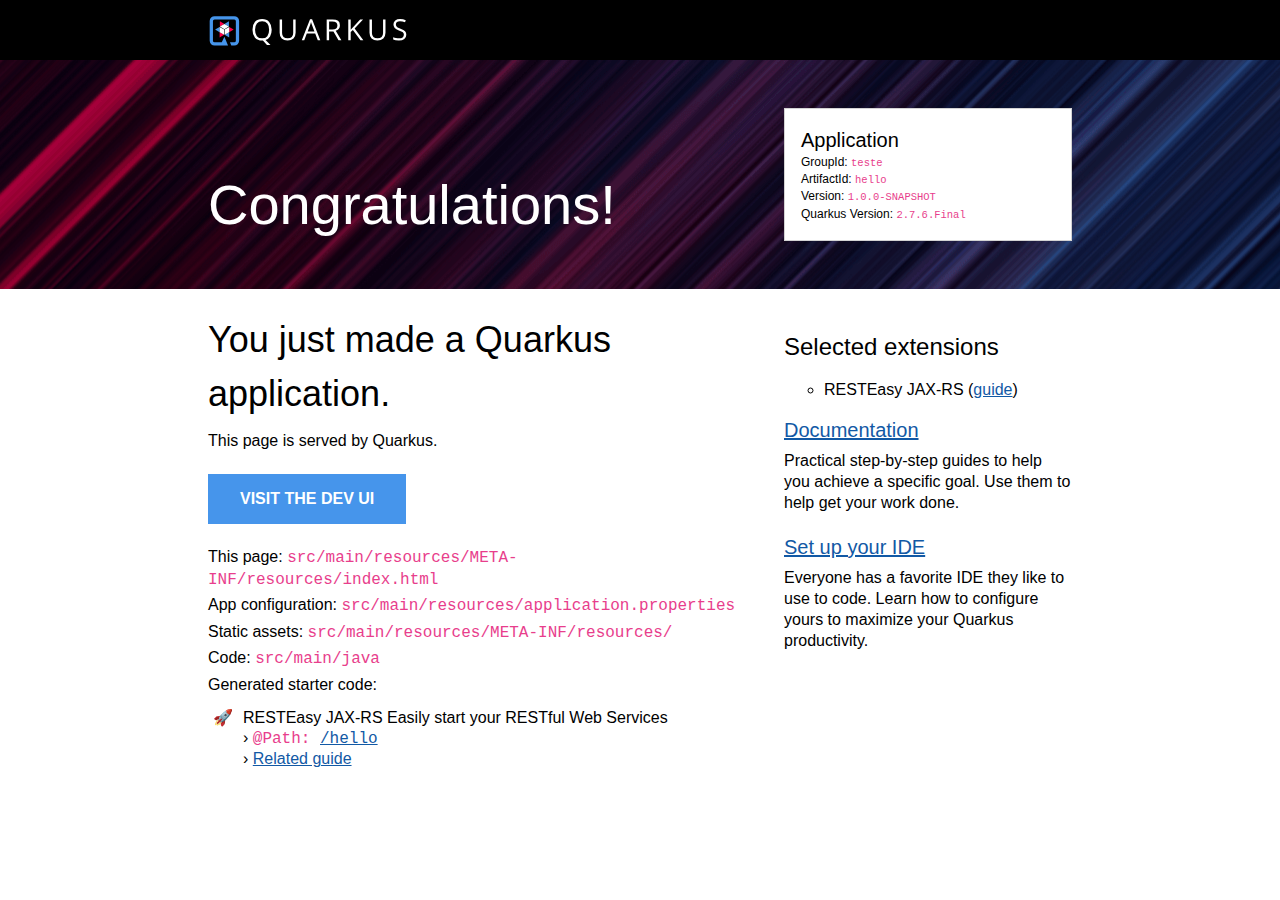
==== src/main/resources/META-INF/resources/index.html @ d67e9109 "First commit" ====
<!DOCTYPE html>
<html lang="en">
    <head>
        <meta charset="UTF-8">
        <title>hello - 1.0.0-SNAPSHOT</title>
        <style>
            body {
                margin: 0;
                font-family: Roboto, "Helvetica Neue", Arial, sans-serif;
            }
            code {
                font-family: "Courier New", monospace;
                color: #e83e8c;
                word-break: break-word;
            }
            h1, h2, h3, h4, h5, h6 {
                margin-bottom: 0.5rem;
                font-weight: 400;
                line-height: 1.5;
            }
            h1 { font-size: 2.25rem; }
            h2 { font-size: 1.6rem }
            h3 { font-size: 1.5rem }
            h4 { font-size: 1.4rem }
            h5 { font-size: 1.25rem }
            h6 { font-size: 1rem }
            p {
                padding: .15rem 0;
                margin: 0;
                line-height: 1.3rem;
            }
            a {
                text-decoration: underline;
                color: #1259A5;
            }
            a:hover, a:active { color: #c00; }
            .grid {
                display: grid;
                grid-template-columns: repeat(12, 1fr);
                clear: both;
            }
            .header-wrapper {
                padding: 0 13rem;
                background: black;
            }
            .banner-wrapper {
                padding: 0 13rem;
                background: url([data-uri]) repeat-x, #0D1C2C;
            }
            .content-wrapper {
                padding: 0 13rem;
                background: white;
            }
            .header {
                background-position: 0 1rem;
                min-height: 60px;
                grid-column: span 12;
            }
            #quarkus-logo-svg {
                width: 200px;
                height: 30px;
                padding-top: 1rem;
            }
            .banner {
                grid-column: span 12;
                padding: 2rem 0;
            }
            .callout {
                color: white;
                font-size: 3.5rem;
                margin: 0;
                padding-top: 5rem;
                grid-column: span 8;
            }
            .app-details {
                margin: 1rem 0;
                border: 1px solid lightgrey;
                padding: 1rem;
                background: white;
                font-size: .75rem;
                font-weight: 300;
                grid-column: span 4;
            }
            .app-details code { font-size: 87.5%; }
            .app-details ul {
                list-style-type: none;
                padding: 0;
                margin: 0;
            }
            .app-details ul li { margin-bottom: 0.2rem; }
            .app-details h5 {
                margin: 0;
                padding: 0;
            }
            .left-column {
                grid-column: span 8;
                padding-right: 3rem;
            }
            .left-column p {
                padding: .15rem 0;
                margin: 0;
                font-weight: 300;
            }
            .left-column ul {
                margin: 0;
                padding: 10px 0 0 25px;
                list-style-type: "\1F680";
                font-weight: 300;
            }
            .left-column li { padding-left: 10px; }
            .left-column .cta-button {
                margin: 20px 0;
                display: inline-block;
                padding: 1rem 2rem;
                background-color: #4695EB;
                font-weight: 600;
                color: white;
                text-decoration: none;
                text-transform: uppercase;
            }
            .right-column {
                grid-column: span 4;
                margin-top: 1rem;
                font-weight: 200;
            }
            .right-column h5 {
                padding: 1rem 0 .25rem 0;
                margin: 0;
                font-weight: 300;
            }
            .right-column h3 { font-weight: 400;}
            .right-column ul {
                margin: 0;
                list-style-type: circle;
            }
            .right-column li {
                padding: .5rem 0 0 0;
            }
            .provided-code {
                line-height: 20px;
            }
            .provided-code b {
                font-weight: 400;
                margin-bottom: 15px;
            }
            @media screen and (max-width: 1023px) {
                .header-wrapper {
                    padding: 0 1rem;
                    background: black;
                }
                .banner-wrapper { padding: 0 1rem; }
                .content-wrapper {
                    padding: 0 1rem;
                    background: white;
                }
                .left-column {
                    grid-column: span 12;
                }
                .right-column {
                    grid-column: span 12;
                    margin: 3rem 0;
                }
                .callout {
                    color: white;
                    font-size: 3.5rem;
                    margin: 0;
                    padding: 1rem 0;
                    grid-column: span 12;
                }
                .app-details {
                    margin: 1rem 0;
                    border: 1px solid lightgrey;
                    padding: 1rem;
                    background: white;
                    font-size: 1rem;
                    font-weight: 300;
                    grid-column: span 12;
                }
            }
        </style>
    </head>
    <body>
        <div class="header-wrapper">
            <div class="grid">
                <div class="header">
                    <svg id="quarkus-logo-svg" data-name="Quarkus Logo" xmlns="http://www.w3.org/2000/svg" viewBox="0 0 1280 195">
                        <defs>
                            <style>.cls-1 {
                                fill: #fff;
                            }

                            .cls-2 {
                                fill: #4695eb;
                            }

                            .cls-3 {
                                fill: #ff004a;
                            }</style>
                        </defs>
                        <title>quarkus_logo_horizontal_rgb_1280px_reverse</title>
                        <path class="cls-1"
                              d="M404,89.39q0,25.9-10.49,43.07a52.31,52.31,0,0,1-29.61,23.24l32.3,33.39H373.29l-26.45-30.44-5.11.19q-30,0-46.27-18.22T279.17,89.2q0-32.93,16.34-51.05T341.92,20q29.24,0,45.66,18.45T404,89.39Zm-108.14,0q0,27.39,11.74,41.55t34.11,14.15q22.56,0,34.07-14.11t11.51-41.59q0-27.21-11.47-41.27T341.92,34.05q-22.56,0-34.3,14.16T295.88,89.39Z"/>
                        <path class="cls-1"
                              d="M559.56,22.15V109.4q0,23.05-14,36.25T507,158.84q-24.51,0-37.92-13.29T455.7,109V22.15h15.78v88q0,16.88,9.28,25.91t27.29,9q17.16,0,26.45-9.08T543.78,110V22.15Z"/>
                        <path class="cls-1"
                              d="M703.6,157,686.7,114.1H632.31L615.6,157h-16L653.29,21.6h13.27L719.93,157Zm-21.82-57L666,58.21q-3.07-7.92-6.32-19.46a172.55,172.55,0,0,1-5.85,19.46l-16,41.78Z"/>
                        <path class="cls-1"
                              d="M777.19,100.92V157H761.4V22.15h37.23q25,0,36.89,9.5t11.93,28.59q0,26.74-27.29,36.16L857,157H838.35l-32.86-56.07Zm0-13.47h21.62q16.71,0,24.51-6.6t7.79-19.78q0-13.37-7.93-19.27T797.7,35.89H777.19Z"/>
                        <path class="cls-1"
                              d="M999.75,157H981.18L931.71,91.6l-14.2,12.54V157H901.73V22.15h15.78V89l61.54-66.87h18.66L943.13,80.72Z"/>
                        <path class="cls-1"
                              d="M1143.69,22.15V109.4q0,23.05-14,36.25t-38.52,13.19q-24.5,0-37.92-13.29T1039.82,109V22.15h15.78v88q0,16.88,9.28,25.91t27.29,9q17.17,0,26.46-9.08t9.28-26.06V22.15Z"/>
                        <path class="cls-1"
                              d="M1279,121.11q0,17.8-13,27.76t-35.28,10q-24.13,0-37.13-6.18V137.53a97.82,97.82,0,0,0,18.2,5.53,95.67,95.67,0,0,0,19.49,2q15.78,0,23.76-6t8-16.55q0-7-2.83-11.48t-9.46-8.26q-6.65-3.78-20.19-8.58-18.94-6.72-27.06-16t-8.12-24.07q0-15.58,11.79-24.81t31.18-9.22a92.55,92.55,0,0,1,37.22,7.37l-4.91,13.65q-16.82-7-32.68-7-12.53,0-19.58,5.35t-7.06,14.85q0,7,2.6,11.48t8.77,8.21q6.18,3.73,18.89,8.26,21.36,7.56,29.38,16.23T1279,121.11Z"/>
                        <polygon class="cls-2" points="126.05 34.6 96.61 51.59 126.05 68.59 126.05 34.6"/>
                        <polygon class="cls-3" points="67.17 34.6 67.17 68.59 96.61 51.59 67.17 34.6"/>
                        <polygon class="cls-1" points="126.05 68.59 96.61 51.59 67.17 68.59 96.61 85.59 126.05 68.59"/>
                        <polygon class="cls-2" points="36.13 88.36 65.57 105.36 65.57 71.37 36.13 88.36"/>
                        <polygon class="cls-3" points="65.57 139.35 95.01 122.36 65.57 105.36 65.57 139.35"/>
                        <polygon class="cls-1" points="65.57 71.37 65.57 105.36 95.01 122.36 95.01 88.36 65.57 71.37"/>
                        <polygon class="cls-2" points="127.65 139.35 127.65 105.36 98.21 122.36 127.65 139.35"/>
                        <polygon class="cls-3" points="157.09 88.36 127.65 71.37 127.65 105.36 157.09 88.36"/>
                        <polygon class="cls-1" points="98.21 122.36 127.65 105.36 127.65 71.37 98.21 88.36 98.21 122.36"/>
                        <path class="cls-2"
                              d="M160.5,1H32.72A31.81,31.81,0,0,0,1,32.72V160.5a31.81,31.81,0,0,0,31.72,31.72h87.51L96.61,134.85,79.48,171.07H32.72A10.71,10.71,0,0,1,22.15,160.5V32.72A10.71,10.71,0,0,1,32.72,22.15H160.5a10.71,10.71,0,0,1,10.57,10.57V160.5a10.71,10.71,0,0,1-10.57,10.57H132.77l8.71,21.15h19a31.81,31.81,0,0,0,31.72-31.72V32.72A31.81,31.81,0,0,0,160.5,1Z"/>
                    </svg>
                </div>
            </div>
        </div>
        <div class="banner-wrapper">
            <div class="grid">
                <div class="banner">
                    <div class="grid">
                        <div class="callout">Congratulations!</div>
                        <div class="app-details">
                            <h5>Application</h5>
                            <ul>
                                <li>GroupId: <code>teste</code></li>
                                <li>ArtifactId: <code>hello</code></li>
                                <li>Version: <code>1.0.0-SNAPSHOT</code></li>
                                <li>Quarkus Version: <code>2.7.6.Final</code></li>
                            </ul>
                        </div>
                    </div>
                </div>
            </div>
        </div>
        <div class="content-wrapper">
            <div class="grid">
                <div class="left-column">
                    <h1>You just made a Quarkus application.</h1>
                    <p>This page is served by Quarkus.</p>
                    <a href="/q/dev/" class="cta-button">Visit the Dev UI</a>
                    <p>This page: <code>src/main/resources/META-INF/resources/index.html</code></p>
                    <p>App configuration: <code>src/main/resources/application.properties</code></p>
                    <p>Static assets: <code>src/main/resources/META-INF/resources/</code></p>
                    <p>Code: <code>src/main/java</code></p>
                    <p>Generated starter code:</p>
                    <ul class="provided-code">
                                <li class="provided-code">
            <b>RESTEasy JAX-RS</b>&nbsp;Easily start your RESTful Web Services
            <br />&rsaquo; <code>@Path: <a href="/hello" class="path-link" target="_blank">/hello</a></code>
            <br />&rsaquo; <a href="https://quarkus.io/guides/getting-started#the-jax-rs-resources" class="guide-link" target="_blank">Related guide</a>
        </li>

                    </ul>
                </div>
                <div class="right-column">
                    <h3>Selected extensions</h3>
                    <ul>
                        <li title="REST endpoint framework implementing JAX-RS and more">RESTEasy JAX-RS (<a href="https://quarkus.io/guides/rest-json" target="_blank">guide</a>)</li>
                    </ul>
                    <h5><a href="https://quarkus.io/guides/">Documentation</a></h5>
                    <p>Practical step-by-step guides to help you achieve a specific goal. Use them to help get your work
                        done.</p>
                    <h5><a href="https://quarkus.io/guides/maven-tooling">Set up your IDE</a></h5>
                    <p>Everyone has a favorite IDE they like to use to code. Learn how to configure yours to maximize your
                        Quarkus productivity.</p>
                </div>
            </div>
        </div>
    </body>
</html>
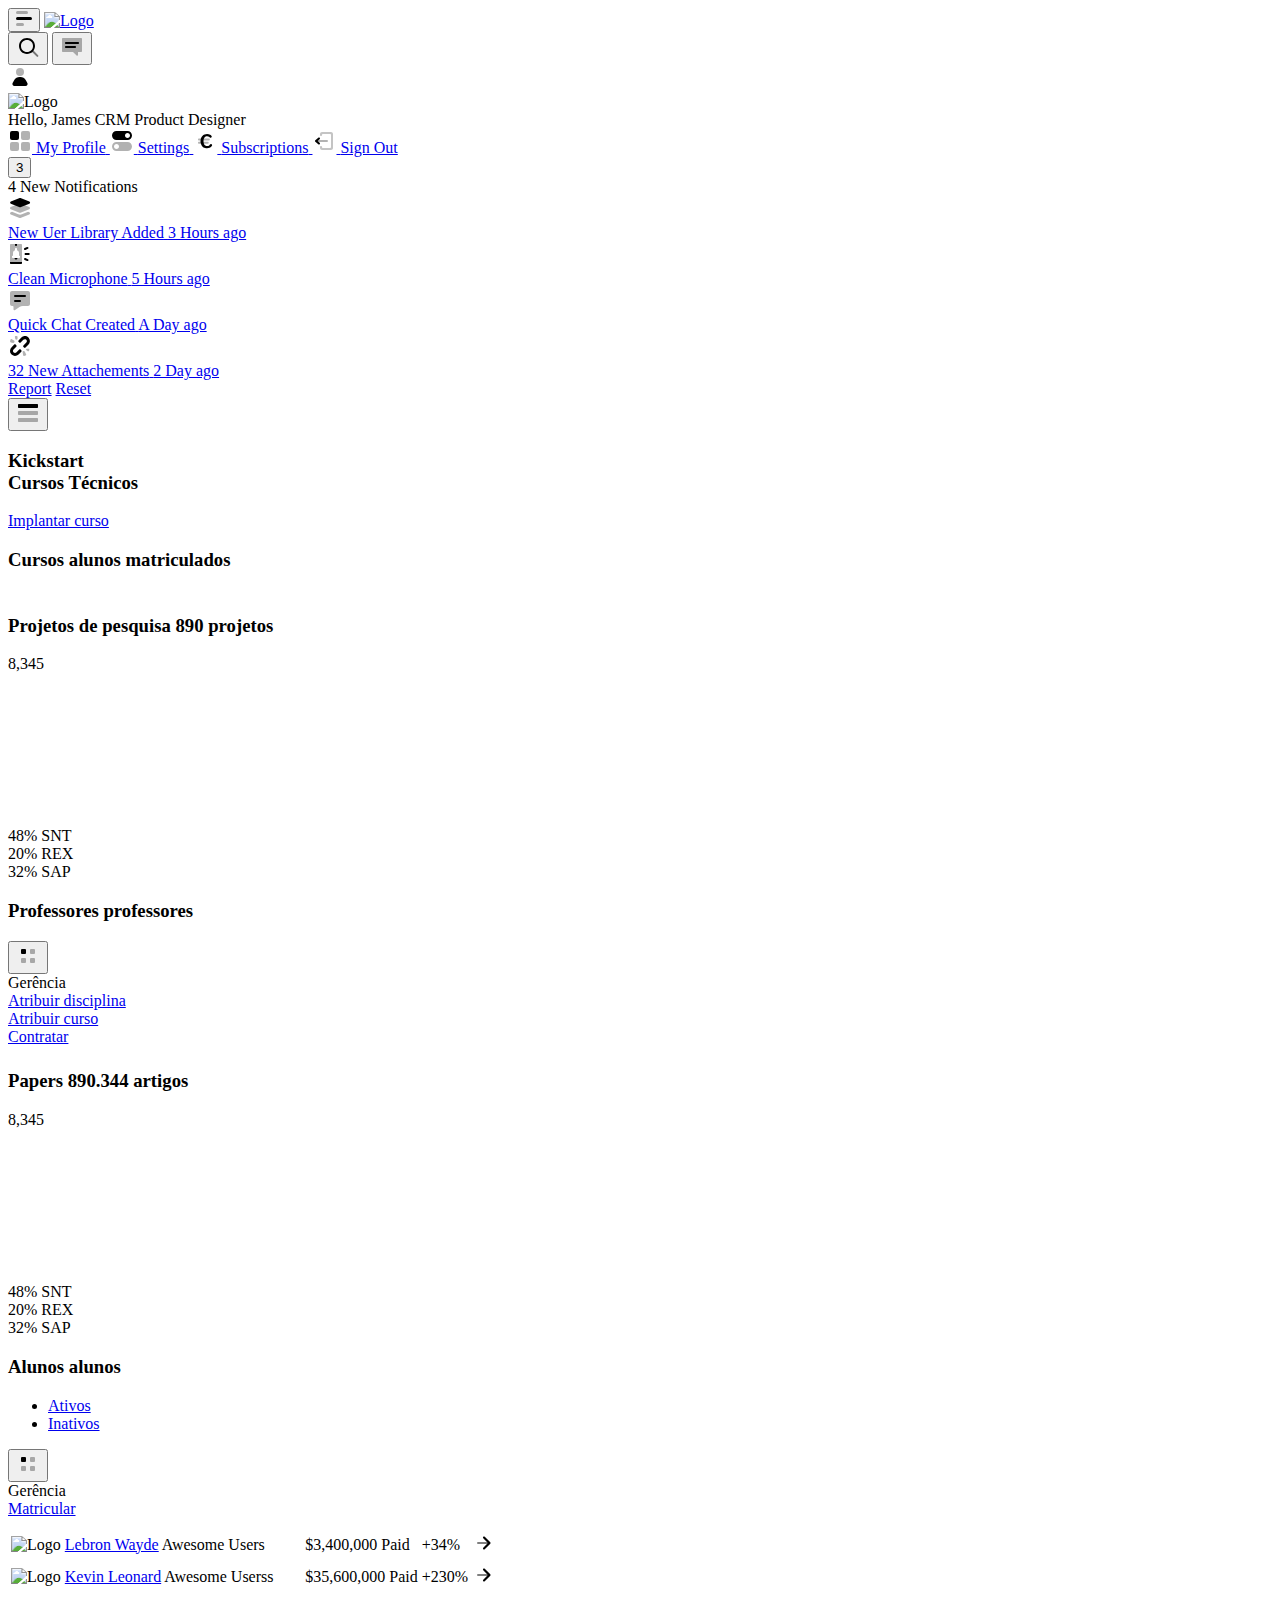
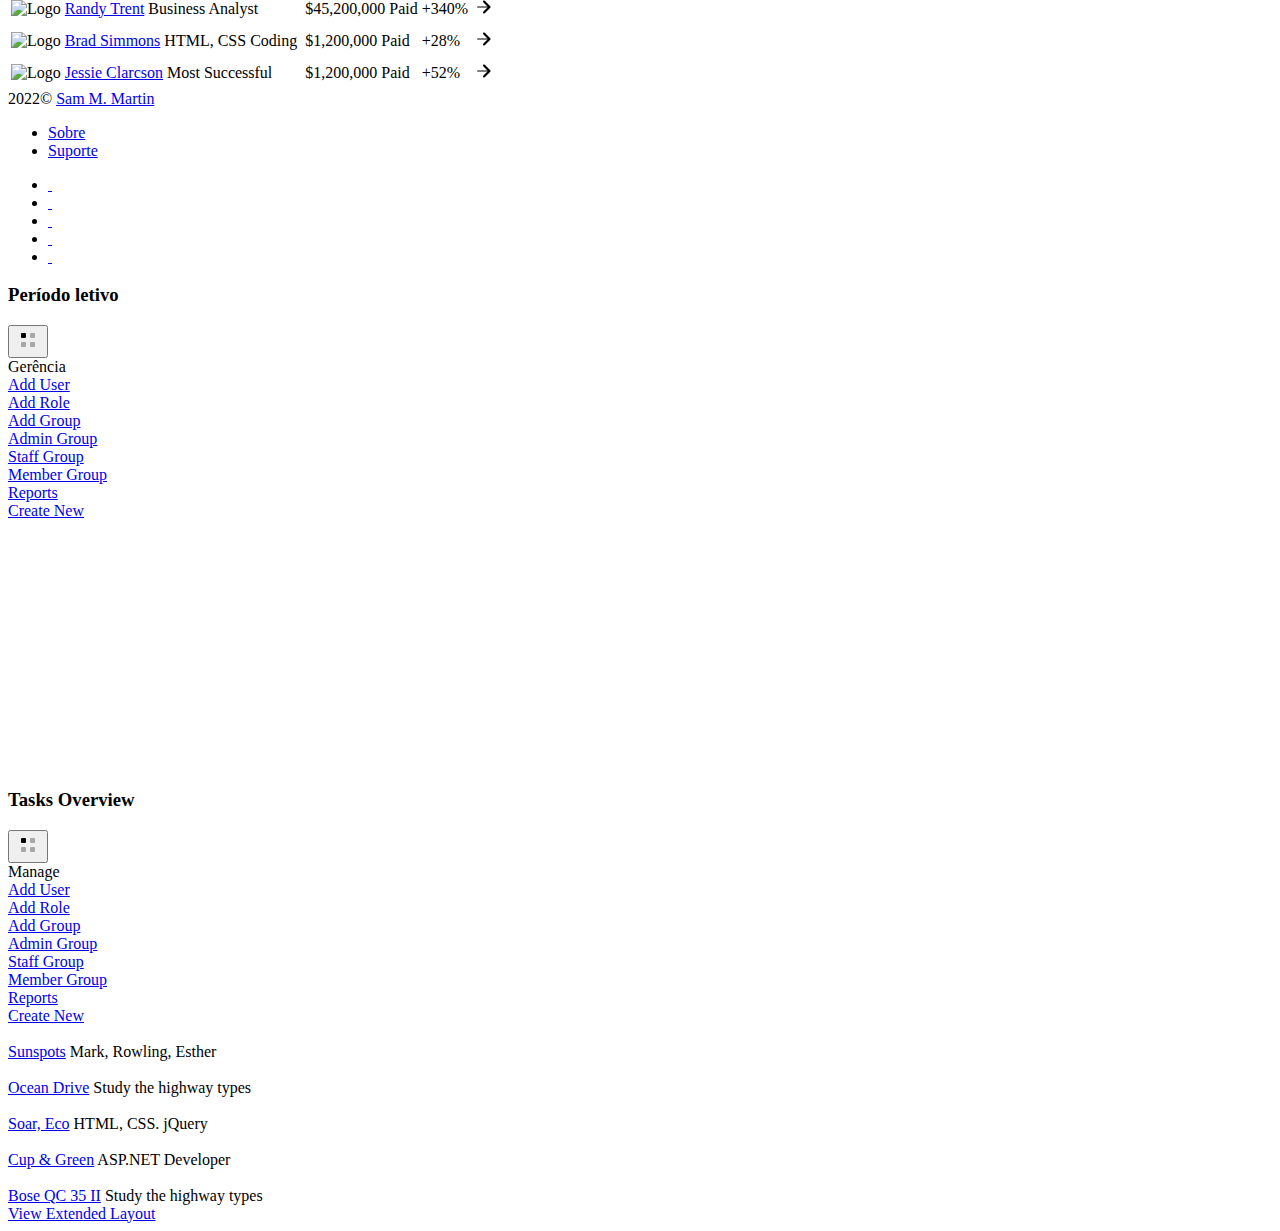
==== commit 8311d159: "implementado front com axios, refactoring testes" ====
--- a/src/main/resources/META-INF/resources/index.html
+++ b/src/main/resources/META-INF/resources/index.html
@@ -1,283 +1,1288 @@
 <!DOCTYPE html>
 <html lang="en">
-    <head>
-        <meta charset="UTF-8">
-        <title>hello - 1.0.0-SNAPSHOT</title>
-        <style>
-            body {
-                margin: 0;
-                font-family: Roboto, "Helvetica Neue", Arial, sans-serif;
-            }
-            code {
-                font-family: "Courier New", monospace;
-                color: #e83e8c;
-                word-break: break-word;
-            }
-            h1, h2, h3, h4, h5, h6 {
-                margin-bottom: 0.5rem;
-                font-weight: 400;
-                line-height: 1.5;
-            }
-            h1 { font-size: 2.25rem; }
-            h2 { font-size: 1.6rem }
-            h3 { font-size: 1.5rem }
-            h4 { font-size: 1.4rem }
-            h5 { font-size: 1.25rem }
-            h6 { font-size: 1rem }
-            p {
-                padding: .15rem 0;
-                margin: 0;
-                line-height: 1.3rem;
-            }
-            a {
-                text-decoration: underline;
-                color: #1259A5;
-            }
-            a:hover, a:active { color: #c00; }
-            .grid {
-                display: grid;
-                grid-template-columns: repeat(12, 1fr);
-                clear: both;
-            }
-            .header-wrapper {
-                padding: 0 13rem;
-                background: black;
-            }
-            .banner-wrapper {
-                padding: 0 13rem;
-                background: url([data-uri]) repeat-x, #0D1C2C;
-            }
-            .content-wrapper {
-                padding: 0 13rem;
-                background: white;
-            }
-            .header {
-                background-position: 0 1rem;
-                min-height: 60px;
-                grid-column: span 12;
-            }
-            #quarkus-logo-svg {
-                width: 200px;
-                height: 30px;
-                padding-top: 1rem;
-            }
-            .banner {
-                grid-column: span 12;
-                padding: 2rem 0;
-            }
-            .callout {
-                color: white;
-                font-size: 3.5rem;
-                margin: 0;
-                padding-top: 5rem;
-                grid-column: span 8;
-            }
-            .app-details {
-                margin: 1rem 0;
-                border: 1px solid lightgrey;
-                padding: 1rem;
-                background: white;
-                font-size: .75rem;
-                font-weight: 300;
-                grid-column: span 4;
-            }
-            .app-details code { font-size: 87.5%; }
-            .app-details ul {
-                list-style-type: none;
-                padding: 0;
-                margin: 0;
-            }
-            .app-details ul li { margin-bottom: 0.2rem; }
-            .app-details h5 {
-                margin: 0;
-                padding: 0;
-            }
-            .left-column {
-                grid-column: span 8;
-                padding-right: 3rem;
-            }
-            .left-column p {
-                padding: .15rem 0;
-                margin: 0;
-                font-weight: 300;
-            }
-            .left-column ul {
-                margin: 0;
-                padding: 10px 0 0 25px;
-                list-style-type: "\1F680";
-                font-weight: 300;
-            }
-            .left-column li { padding-left: 10px; }
-            .left-column .cta-button {
-                margin: 20px 0;
-                display: inline-block;
-                padding: 1rem 2rem;
-                background-color: #4695EB;
-                font-weight: 600;
-                color: white;
-                text-decoration: none;
-                text-transform: uppercase;
-            }
-            .right-column {
-                grid-column: span 4;
-                margin-top: 1rem;
-                font-weight: 200;
-            }
-            .right-column h5 {
-                padding: 1rem 0 .25rem 0;
-                margin: 0;
-                font-weight: 300;
-            }
-            .right-column h3 { font-weight: 400;}
-            .right-column ul {
-                margin: 0;
-                list-style-type: circle;
-            }
-            .right-column li {
-                padding: .5rem 0 0 0;
-            }
-            .provided-code {
-                line-height: 20px;
-            }
-            .provided-code b {
-                font-weight: 400;
-                margin-bottom: 15px;
-            }
-            @media screen and (max-width: 1023px) {
-                .header-wrapper {
-                    padding: 0 1rem;
-                    background: black;
-                }
-                .banner-wrapper { padding: 0 1rem; }
-                .content-wrapper {
-                    padding: 0 1rem;
-                    background: white;
-                }
-                .left-column {
-                    grid-column: span 12;
-                }
-                .right-column {
-                    grid-column: span 12;
-                    margin: 3rem 0;
-                }
-                .callout {
-                    color: white;
-                    font-size: 3.5rem;
-                    margin: 0;
-                    padding: 1rem 0;
-                    grid-column: span 12;
-                }
-                .app-details {
-                    margin: 1rem 0;
-                    border: 1px solid lightgrey;
-                    padding: 1rem;
-                    background: white;
-                    font-size: 1rem;
-                    font-weight: 300;
-                    grid-column: span 12;
-                }
-            }
-        </style>
-    </head>
-    <body>
-        <div class="header-wrapper">
-            <div class="grid">
-                <div class="header">
-                    <svg id="quarkus-logo-svg" data-name="Quarkus Logo" xmlns="http://www.w3.org/2000/svg" viewBox="0 0 1280 195">
-                        <defs>
-                            <style>.cls-1 {
-                                fill: #fff;
-                            }
-
-                            .cls-2 {
-                                fill: #4695eb;
-                            }
-
-                            .cls-3 {
-                                fill: #ff004a;
-                            }</style>
-                        </defs>
-                        <title>quarkus_logo_horizontal_rgb_1280px_reverse</title>
-                        <path class="cls-1"
-                              d="M404,89.39q0,25.9-10.49,43.07a52.31,52.31,0,0,1-29.61,23.24l32.3,33.39H373.29l-26.45-30.44-5.11.19q-30,0-46.27-18.22T279.17,89.2q0-32.93,16.34-51.05T341.92,20q29.24,0,45.66,18.45T404,89.39Zm-108.14,0q0,27.39,11.74,41.55t34.11,14.15q22.56,0,34.07-14.11t11.51-41.59q0-27.21-11.47-41.27T341.92,34.05q-22.56,0-34.3,14.16T295.88,89.39Z"/>
-                        <path class="cls-1"
-                              d="M559.56,22.15V109.4q0,23.05-14,36.25T507,158.84q-24.51,0-37.92-13.29T455.7,109V22.15h15.78v88q0,16.88,9.28,25.91t27.29,9q17.16,0,26.45-9.08T543.78,110V22.15Z"/>
-                        <path class="cls-1"
-                              d="M703.6,157,686.7,114.1H632.31L615.6,157h-16L653.29,21.6h13.27L719.93,157Zm-21.82-57L666,58.21q-3.07-7.92-6.32-19.46a172.55,172.55,0,0,1-5.85,19.46l-16,41.78Z"/>
-                        <path class="cls-1"
-                              d="M777.19,100.92V157H761.4V22.15h37.23q25,0,36.89,9.5t11.93,28.59q0,26.74-27.29,36.16L857,157H838.35l-32.86-56.07Zm0-13.47h21.62q16.71,0,24.51-6.6t7.79-19.78q0-13.37-7.93-19.27T797.7,35.89H777.19Z"/>
-                        <path class="cls-1"
-                              d="M999.75,157H981.18L931.71,91.6l-14.2,12.54V157H901.73V22.15h15.78V89l61.54-66.87h18.66L943.13,80.72Z"/>
-                        <path class="cls-1"
-                              d="M1143.69,22.15V109.4q0,23.05-14,36.25t-38.52,13.19q-24.5,0-37.92-13.29T1039.82,109V22.15h15.78v88q0,16.88,9.28,25.91t27.29,9q17.17,0,26.46-9.08t9.28-26.06V22.15Z"/>
-                        <path class="cls-1"
-                              d="M1279,121.11q0,17.8-13,27.76t-35.28,10q-24.13,0-37.13-6.18V137.53a97.82,97.82,0,0,0,18.2,5.53,95.67,95.67,0,0,0,19.49,2q15.78,0,23.76-6t8-16.55q0-7-2.83-11.48t-9.46-8.26q-6.65-3.78-20.19-8.58-18.94-6.72-27.06-16t-8.12-24.07q0-15.58,11.79-24.81t31.18-9.22a92.55,92.55,0,0,1,37.22,7.37l-4.91,13.65q-16.82-7-32.68-7-12.53,0-19.58,5.35t-7.06,14.85q0,7,2.6,11.48t8.77,8.21q6.18,3.73,18.89,8.26,21.36,7.56,29.38,16.23T1279,121.11Z"/>
-                        <polygon class="cls-2" points="126.05 34.6 96.61 51.59 126.05 68.59 126.05 34.6"/>
-                        <polygon class="cls-3" points="67.17 34.6 67.17 68.59 96.61 51.59 67.17 34.6"/>
-                        <polygon class="cls-1" points="126.05 68.59 96.61 51.59 67.17 68.59 96.61 85.59 126.05 68.59"/>
-                        <polygon class="cls-2" points="36.13 88.36 65.57 105.36 65.57 71.37 36.13 88.36"/>
-                        <polygon class="cls-3" points="65.57 139.35 95.01 122.36 65.57 105.36 65.57 139.35"/>
-                        <polygon class="cls-1" points="65.57 71.37 65.57 105.36 95.01 122.36 95.01 88.36 65.57 71.37"/>
-                        <polygon class="cls-2" points="127.65 139.35 127.65 105.36 98.21 122.36 127.65 139.35"/>
-                        <polygon class="cls-3" points="157.09 88.36 127.65 71.37 127.65 105.36 157.09 88.36"/>
-                        <polygon class="cls-1" points="98.21 122.36 127.65 105.36 127.65 71.37 98.21 88.36 98.21 122.36"/>
-                        <path class="cls-2"
-                              d="M160.5,1H32.72A31.81,31.81,0,0,0,1,32.72V160.5a31.81,31.81,0,0,0,31.72,31.72h87.51L96.61,134.85,79.48,171.07H32.72A10.71,10.71,0,0,1,22.15,160.5V32.72A10.71,10.71,0,0,1,32.72,22.15H160.5a10.71,10.71,0,0,1,10.57,10.57V160.5a10.71,10.71,0,0,1-10.57,10.57H132.77l8.71,21.15h19a31.81,31.81,0,0,0,31.72-31.72V32.72A31.81,31.81,0,0,0,160.5,1Z"/>
-                    </svg>
-                </div>
+<!--begin::Head-->
+
+<head>
+   <title>Curso - ADA</title>
+   <meta charset="utf-8" />
+   <meta name="viewport" content="width=device-width, initial-scale=1" />
+   <link rel="shortcut icon" href="/assets/media/logos/favicon.ico" />
+   <!--begin::Fonts-->
+   <link rel="stylesheet" href="https://fonts.googleapis.com/css?family=Poppins:300,400,500,600,700" />
+   <!--end::Fonts-->
+   <!--begin::Global Stylesheets Bundle(used by all pages)-->
+   <link href="/assets/plugins/global/plugins.bundle.css" rel="stylesheet" type="text/css" />
+   <link href="/assets/css/style.bundle.css" rel="stylesheet" type="text/css" />
+</head>
+
+<body id="kt_body" data-sidebar="on" class="header-fixed header-tablet-and-mobile-fixed sidebar-enabled">
+
+   <!--begin::Root-->
+   <div class="d-flex flex-column flex-root">
+      <!--begin::Page-->
+      <div class="page d-flex flex-row flex-column-fluid">
+         <!--begin::Wrapper-->
+         <div class="wrapper d-flex flex-column flex-row-fluid" id="kt_wrapper">
+            <!--begin::Header-->
+            <div id="kt_header" class="header" data-kt-sticky="true" data-kt-sticky-name="header"
+               data-kt-sticky-offset="{default: '200px', lg: '300px'}">
+               <!--begin::Container-->
+               <div class="container-xxl d-flex align-items-stretch justify-content-between">
+                  <!--begin::Left-->
+                  <div class="d-flex align-items-center">
+                     <!--begin::Mega Menu Toggler-->
+                     <button class="btn btn-icon btn-accent me-2 me-lg-6" id="kt_mega_menu_toggle"
+                        data-bs-toggle="modal" data-bs-target="#kt_mega_menu_modal">
+                        <!--begin::Svg Icon | path: icons/duotune/general/gen059.svg-->
+                        <span class="svg-icon svg-icon-3">
+                           <svg xmlns="http://www.w3.org/2000/svg" width="16" height="15" viewBox="0 0 16 15"
+                              fill="none">
+                              <rect y="6" width="16" height="3" rx="1.5" fill="black" />
+                              <rect opacity="0.3" y="12" width="8" height="3" rx="1.5" fill="black" />
+                              <rect opacity="0.3" width="12" height="3" rx="1.5" fill="black" />
+                           </svg>
+                        </span>
+                     </button>
+                     <!--begin::Logo-->
+                     <a href="/index.html">
+                        <img alt="Logo" src="/assets/media/logos/logo-default.svg" class="h-30px" />
+                     </a>
+                  </div>
+
+                  <!--begin::Right-->
+                  <div class="d-flex align-items-center">
+                     <!--begin::Search-->
+                     <button class="btn btn-icon btn-sm btn-active-bg-accent ms-1 ms-lg-6" data-bs-toggle="modal"
+                        data-bs-target="#kt_header_search_modal" id="kt_header_search_toggle">
+                        <!--begin::Svg Icon | path: icons/duotune/general/gen021.svg-->
+                        <span class="svg-icon svg-icon-1 svg-icon-dark">
+                           <svg xmlns="http://www.w3.org/2000/svg" width="24" height="24" viewBox="0 0 24 24"
+                              fill="none">
+                              <rect opacity="0.5" x="17.0365" y="15.1223" width="8.15546" height="2" rx="1"
+                                 transform="rotate(45 17.0365 15.1223)" fill="black" />
+                              <path
+                                 d="M11 19C6.55556 19 3 15.4444 3 11C3 6.55556 6.55556 3 11 3C15.4444 3 19 6.55556 19 11C19 15.4444 15.4444 19 11 19ZM11 5C7.53333 5 5 7.53333 5 11C5 14.4667 7.53333 17 11 17C14.4667 17 17 14.4667 17 11C17 7.53333 14.4667 5 11 5Z"
+                                 fill="black" />
+                           </svg>
+                        </span>
+                     </button>
+
+                     <!--begin::Message-->
+                     <button class="btn btn-icon btn-sm btn-active-bg-accent ms-1 ms-lg-6" id="kt_drawer_chat_toggle">
+                        <!--begin::Svg Icon | path: icons/duotune/communication/com003.svg-->
+                        <span class="svg-icon svg-icon-1 svg-icon-dark">
+                           <svg xmlns="http://www.w3.org/2000/svg" width="24" height="24" viewBox="0 0 24 24"
+                              fill="none">
+                              <path opacity="0.3"
+                                 d="M2 4V16C2 16.6 2.4 17 3 17H13L16.6 20.6C17.1 21.1 18 20.8 18 20V17H21C21.6 17 22 16.6 22 16V4C22 3.4 21.6 3 21 3H3C2.4 3 2 3.4 2 4Z"
+                                 fill="black" />
+                              <path
+                                 d="M18 9H6C5.4 9 5 8.6 5 8C5 7.4 5.4 7 6 7H18C18.6 7 19 7.4 19 8C19 8.6 18.6 9 18 9ZM16 12C16 11.4 15.6 11 15 11H6C5.4 11 5 11.4 5 12C5 12.6 5.4 13 6 13H15C15.6 13 16 12.6 16 12Z"
+                                 fill="black" />
+                           </svg>
+                        </span>
+                     </button>
+
+                     <!--begin::User-->
+                     <div class="ms-1 ms-lg-6">
+                        <!--begin::Toggle-->
+                        <div class="btn btn-icon btn-sm btn-active-bg-accent" data-kt-menu-trigger="click"
+                           data-kt-menu-placement="bottom-end" id="kt_header_user_menu_toggle">
+                           <!--begin::Svg Icon | path: icons/duotune/communication/com013.svg-->
+                           <span class="svg-icon svg-icon-1 svg-icon-dark">
+                              <svg xmlns="http://www.w3.org/2000/svg" width="24" height="24" viewBox="0 0 24 24"
+                                 fill="none">
+                                 <path
+                                    d="M6.28548 15.0861C7.34369 13.1814 9.35142 12 11.5304 12H12.4696C14.6486 12 16.6563 13.1814 17.7145 15.0861L19.3493 18.0287C20.0899 19.3618 19.1259 21 17.601 21H6.39903C4.87406 21 3.91012 19.3618 4.65071 18.0287L6.28548 15.0861Z"
+                                    fill="black" />
+                                 <rect opacity="0.3" x="8" y="3" width="8" height="8" rx="4" fill="black" />
+                              </svg>
+                           </span>
+                        </div>
+
+                        <!--begin::Menu-->
+                        <div
+                           class="menu menu-sub menu-sub-dropdown menu-column menu-rounded menu-gray-600 menu-state-bg-light-primary fw-bold w-300px"
+                           data-kt-menu="true">
+                           <div
+                              class="menu-content fw-bold d-flex align-items-center bgi-no-repeat bgi-position-y-top rounded-top"
+                              style="background-image:url('/assets/media//misc/dropdown-header-bg.jpg')">
+                              <div class="symbol symbol-45px mx-5 py-5">
+                                 <span class="symbol-label bg-primary align-items-end">
+                                    <img alt="Logo" src="/assets/media/svg/avatars/001-boy.svg" class="mh-35px" />
+                                 </span>
+                              </div>
+                              <div class="">
+                                 <span class="text-white fw-bolder fs-4">Hello, James</span>
+                                 <span class="text-white fw-bold fs-7 d-block">CRM Product Designer</span>
+                              </div>
+                           </div>
+                           <!--begin::Row-->
+                           <div class="row row-cols-2 g-0">
+                              <a href="/profile/overview.html"
+                                 class="border-bottom border-end text-center py-10 btn btn-active-color-primary rounded-0">
+                                 <!--begin::Svg Icon | path: icons/duotune/general/gen025.svg-->
+                                 <span class="svg-icon svg-icon-3x me-n1">
+                                    <svg xmlns="http://www.w3.org/2000/svg" width="24" height="24" viewBox="0 0 24 24"
+                                       fill="none">
+                                       <rect x="2" y="2" width="9" height="9" rx="2" fill="black" />
+                                       <rect opacity="0.3" x="13" y="2" width="9" height="9" rx="2" fill="black" />
+                                       <rect opacity="0.3" x="13" y="13" width="9" height="9" rx="2" fill="black" />
+                                       <rect opacity="0.3" x="2" y="13" width="9" height="9" rx="2" fill="black" />
+                                    </svg>
+                                 </span>
+                                 <!--end::Svg Icon-->
+                                 <span class="fw-bolder fs-6 d-block pt-3">My Profile</span>
+                              </a>
+                              <a href="/profile/account.html"
+                                 class="col border-bottom text-center py-10 btn btn-active-color-primary rounded-0">
+                                 <!--begin::Svg Icon | path: icons/duotune/general/gen019.svg-->
+                                 <span class="svg-icon svg-icon-3x me-n1">
+                                    <svg xmlns="http://www.w3.org/2000/svg" width="24" height="24" viewBox="0 0 24 24"
+                                       fill="none">
+                                       <path
+                                          d="M17.5 11H6.5C4 11 2 9 2 6.5C2 4 4 2 6.5 2H17.5C20 2 22 4 22 6.5C22 9 20 11 17.5 11ZM15 6.5C15 7.9 16.1 9 17.5 9C18.9 9 20 7.9 20 6.5C20 5.1 18.9 4 17.5 4C16.1 4 15 5.1 15 6.5Z"
+                                          fill="black" />
+                                       <path opacity="0.3"
+                                          d="M17.5 22H6.5C4 22 2 20 2 17.5C2 15 4 13 6.5 13H17.5C20 13 22 15 22 17.5C22 20 20 22 17.5 22ZM4 17.5C4 18.9 5.1 20 6.5 20C7.9 20 9 18.9 9 17.5C9 16.1 7.9 15 6.5 15C5.1 15 4 16.1 4 17.5Z"
+                                          fill="black" />
+                                    </svg>
+                                 </span>
+                                 <!--end::Svg Icon-->
+                                 <span class="fw-bolder fs-6 d-block pt-3">Settings</span>
+                              </a>
+                              <a href="/profile/settings.html"
+                                 class="col text-center border-end py-10 btn btn-active-color-primary rounded-0">
+                                 <!--begin::Svg Icon | path: icons/duotune/finance/fin009.svg-->
+                                 <span class="svg-icon svg-icon-3x me-n1">
+                                    <svg xmlns="http://www.w3.org/2000/svg" width="24" height="24" viewBox="0 0 24 24"
+                                       fill="none">
+                                       <path opacity="0.3"
+                                          d="M15.8 11.4H6C5.4 11.4 5 11 5 10.4C5 9.80002 5.4 9.40002 6 9.40002H15.8C16.4 9.40002 16.8 9.80002 16.8 10.4C16.8 11 16.3 11.4 15.8 11.4ZM15.7 13.7999C15.7 13.1999 15.3 12.7999 14.7 12.7999H6C5.4 12.7999 5 13.1999 5 13.7999C5 14.3999 5.4 14.7999 6 14.7999H14.8C15.3 14.7999 15.7 14.2999 15.7 13.7999Z"
+                                          fill="black" />
+                                       <path
+                                          d="M18.8 15.5C18.9 15.7 19 15.9 19.1 16.1C19.2 16.7 18.7 17.2 18.4 17.6C17.9 18.1 17.3 18.4999 16.6 18.7999C15.9 19.0999 15 19.2999 14.1 19.2999C13.4 19.2999 12.7 19.2 12.1 19.1C11.5 19 11 18.7 10.5 18.5C10 18.2 9.60001 17.7999 9.20001 17.2999C8.80001 16.8999 8.49999 16.3999 8.29999 15.7999C8.09999 15.1999 7.80001 14.7 7.70001 14.1C7.60001 13.5 7.5 12.8 7.5 12.2C7.5 11.1 7.7 10.1 8 9.19995C8.3 8.29995 8.79999 7.60002 9.39999 6.90002C9.99999 6.30002 10.7 5.8 11.5 5.5C12.3 5.2 13.2 5 14.1 5C15.2 5 16.2 5.19995 17.1 5.69995C17.8 6.09995 18.7 6.6 18.8 7.5C18.8 7.9 18.6 8.29998 18.3 8.59998C18.2 8.69998 18.1 8.69993 18 8.79993C17.7 8.89993 17.4 8.79995 17.2 8.69995C16.7 8.49995 16.5 7.99995 16 7.69995C15.5 7.39995 14.9 7.19995 14.2 7.19995C13.1 7.19995 12.1 7.6 11.5 8.5C10.9 9.4 10.5 10.6 10.5 12.2C10.5 13.3 10.7 14.2 11 14.9C11.3 15.6 11.7 16.1 12.3 16.5C12.9 16.9 13.5 17 14.2 17C15 17 15.7 16.8 16.2 16.4C16.8 16 17.2 15.2 17.9 15.1C18 15 18.5 15.2 18.8 15.5Z"
+                                          fill="black" />
+                                    </svg>
+                                 </span>
+                                 <!--end::Svg Icon-->
+                                 <span class="fw-bolder fs-6 d-block pt-3">Subscriptions</span>
+                              </a>
+                              <a href="/general/login.html"
+                                 class="col text-center py-10 btn btn-active-color-primary rounded-0">
+                                 <!--begin::Svg Icon | path: icons/duotune/arrows/arr077.svg-->
+                                 <span class="svg-icon svg-icon-3x me-n1">
+                                    <svg xmlns="http://www.w3.org/2000/svg" width="24" height="24" viewBox="0 0 24 24"
+                                       fill="none">
+                                       <rect opacity="0.3" x="4" y="11" width="12" height="2" rx="1" fill="black" />
+                                       <path
+                                          d="M5.86875 11.6927L7.62435 10.2297C8.09457 9.83785 8.12683 9.12683 7.69401 8.69401C7.3043 8.3043 6.67836 8.28591 6.26643 8.65206L3.34084 11.2526C2.89332 11.6504 2.89332 12.3496 3.34084 12.7474L6.26643 15.3479C6.67836 15.7141 7.3043 15.6957 7.69401 15.306C8.12683 14.8732 8.09458 14.1621 7.62435 13.7703L5.86875 12.3073C5.67684 12.1474 5.67684 11.8526 5.86875 11.6927Z"
+                                          fill="black" />
+                                       <path
+                                          d="M8 5V6C8 6.55228 8.44772 7 9 7C9.55228 7 10 6.55228 10 6C10 5.44772 10.4477 5 11 5H18C18.5523 5 19 5.44772 19 6V18C19 18.5523 18.5523 19 18 19H11C10.4477 19 10 18.5523 10 18C10 17.4477 9.55228 17 9 17C8.44772 17 8 17.4477 8 18V19C8 20.1046 8.89543 21 10 21H19C20.1046 21 21 20.1046 21 19V5C21 3.89543 20.1046 3 19 3H10C8.89543 3 8 3.89543 8 5Z"
+                                          fill="#C4C4C4" />
+                                    </svg>
+                                 </span>
+                                 <!--end::Svg Icon-->
+                                 <span class="fw-bolder fs-6 d-block pt-3">Sign Out</span>
+                              </a>
+                           </div>
+                           <!--end::Row-->
+                        </div>
+                     </div>
+
+                     <!--begin::Notifications-->
+                     <div class="ms-1 ms-lg-6">
+                        <!--begin::Dropdown-->
+                        <button class="btn btn-icon btn-sm btn-light-danger fw-bolder pulse pulse-danger"
+                           data-kt-menu-trigger="click" data-kt-menu-placement="bottom-end" id="kt_activities_toggle">
+                           <span class="position-absolute fs-6">3</span>
+                           <span class="pulse-ring"></span>
+                        </button>
+                        <!--begin::Menu-->
+                        <div
+                           class="menu menu-sub menu-sub-dropdown menu-column menu-rounded fw-bold menu-title-gray-800 menu-hover-bg menu-state-title-primary w-250px w-md-300px"
+                           data-kt-menu="true">
+                           <div class="menu-item mx-3">
+                              <div class="menu-content fs-6 text-dark fw-bolder py-6">4 New Notifications
+                              </div>
+                           </div>
+                           <div class="separator mb-3"></div>
+                           <div class="menu-item mx-3">
+                              <a href="#" class="menu-link px-4 py-3">
+                                 <div class="symbol symbol-35px">
+                                    <span class="symbol-label bg-light-info">
+                                       <!--begin::Svg Icon | path: icons/duotune/abstract/abs027.svg-->
+                                       <span class="svg-icon svg-icon-3 svg-icon-info">
+                                          <svg xmlns="http://www.w3.org/2000/svg" width="24" height="24"
+                                             viewBox="0 0 24 24" fill="none">
+                                             <path opacity="0.3"
+                                                d="M21.25 18.525L13.05 21.825C12.35 22.125 11.65 22.125 10.95 21.825L2.75 18.525C1.75 18.125 1.75 16.725 2.75 16.325L4.04999 15.825L10.25 18.325C10.85 18.525 11.45 18.625 12.05 18.625C12.65 18.625 13.25 18.525 13.85 18.325L20.05 15.825L21.35 16.325C22.35 16.725 22.35 18.125 21.25 18.525ZM13.05 16.425L21.25 13.125C22.25 12.725 22.25 11.325 21.25 10.925L13.05 7.62502C12.35 7.32502 11.65 7.32502 10.95 7.62502L2.75 10.925C1.75 11.325 1.75 12.725 2.75 13.125L10.95 16.425C11.65 16.725 12.45 16.725 13.05 16.425Z"
+                                                fill="black" />
+                                             <path
+                                                d="M11.05 11.025L2.84998 7.725C1.84998 7.325 1.84998 5.925 2.84998 5.525L11.05 2.225C11.75 1.925 12.45 1.925 13.15 2.225L21.35 5.525C22.35 5.925 22.35 7.325 21.35 7.725L13.05 11.025C12.45 11.325 11.65 11.325 11.05 11.025Z"
+                                                fill="black" />
+                                          </svg>
+                                       </span>
+                                       <!--end::Svg Icon-->
+                                    </span>
+                                 </div>
+                                 <div class="ps-4">
+                                    <span class="menu-title fw-bold mb-1">New Uer Library Added</span>
+                                    <span class="text-muted fw-bold d-block fs-7">3 Hours ago</span>
+                                 </div>
+                              </a>
+                           </div>
+                           <div class="menu-item mx-3">
+                              <a href="#" class="menu-link px-4 py-3">
+                                 <div class="symbol symbol-35px">
+                                    <span class="symbol-label bg-light-warning">
+                                       <!--begin::Svg Icon | path: icons/duotune/communication/com004.svg-->
+                                       <span class="svg-icon svg-icon-3 svg-icon-warning">
+                                          <svg xmlns="http://www.w3.org/2000/svg" width="24" height="24"
+                                             viewBox="0 0 24 24" fill="none">
+                                             <path opacity="0.3"
+                                                d="M14 3V20H2V3C2 2.4 2.4 2 3 2H13C13.6 2 14 2.4 14 3ZM11 13V11C11 9.7 10.2 8.59995 9 8.19995V7C9 6.4 8.6 6 8 6C7.4 6 7 6.4 7 7V8.19995C5.8 8.59995 5 9.7 5 11V13C5 13.6 4.6 14 4 14V15C4 15.6 4.4 16 5 16H11C11.6 16 12 15.6 12 15V14C11.4 14 11 13.6 11 13Z"
+                                                fill="black" />
+                                             <path
+                                                d="M2 20H14V21C14 21.6 13.6 22 13 22H3C2.4 22 2 21.6 2 21V20ZM9 3V2H7V3C7 3.6 7.4 4 8 4C8.6 4 9 3.6 9 3ZM6.5 16C6.5 16.8 7.2 17.5 8 17.5C8.8 17.5 9.5 16.8 9.5 16H6.5ZM21.7 12C21.7 11.4 21.3 11 20.7 11H17.6C17 11 16.6 11.4 16.6 12C16.6 12.6 17 13 17.6 13H20.7C21.2 13 21.7 12.6 21.7 12ZM17 8C16.6 8 16.2 7.80002 16.1 7.40002C15.9 6.90002 16.1 6.29998 16.6 6.09998L19.1 5C19.6 4.8 20.2 5 20.4 5.5C20.6 6 20.4 6.60005 19.9 6.80005L17.4 7.90002C17.3 8.00002 17.1 8 17 8ZM19.5 19.1C19.4 19.1 19.2 19.1 19.1 19L16.6 17.9C16.1 17.7 15.9 17.1 16.1 16.6C16.3 16.1 16.9 15.9 17.4 16.1L19.9 17.2C20.4 17.4 20.6 18 20.4 18.5C20.2 18.9 19.9 19.1 19.5 19.1Z"
+                                                fill="black" />
+                                          </svg>
+                                       </span>
+                                       <!--end::Svg Icon-->
+                                    </span>
+                                 </div>
+                                 <div class="ps-4">
+                                    <span class="menu-title fw-bold mb-1">Clean Microphone</span>
+                                    <span class="text-muted fw-bold d-block fs-7">5 Hours ago</span>
+                                 </div>
+                              </a>
+                           </div>
+                           <div class="menu-item mx-3">
+                              <a href="#" class="menu-link px-4 py-3">
+                                 <div class="symbol symbol-35px">
+                                    <span class="symbol-label bg-light-primary">
+                                       <!--begin::Svg Icon | path: icons/duotune/communication/com012.svg-->
+                                       <span class="svg-icon svg-icon-3 svg-icon-primary">
+                                          <svg xmlns="http://www.w3.org/2000/svg" width="24" height="24"
+                                             viewBox="0 0 24 24" fill="none">
+                                             <path opacity="0.3"
+                                                d="M20 3H4C2.89543 3 2 3.89543 2 5V16C2 17.1046 2.89543 18 4 18H4.5C5.05228 18 5.5 18.4477 5.5 19V21.5052C5.5 22.1441 6.21212 22.5253 6.74376 22.1708L11.4885 19.0077C12.4741 18.3506 13.6321 18 14.8167 18H20C21.1046 18 22 17.1046 22 16V5C22 3.89543 21.1046 3 20 3Z"
+                                                fill="black" />
+                                             <rect x="6" y="12" width="7" height="2" rx="1" fill="black" />
+                                             <rect x="6" y="7" width="12" height="2" rx="1" fill="black" />
+                                          </svg>
+                                       </span>
+                                       <!--end::Svg Icon-->
+                                    </span>
+                                 </div>
+                                 <div class="ps-4">
+                                    <span class="menu-title fw-bold mb-1">Quick Chat Created</span>
+                                    <span class="text-muted fw-bold d-block fs-7">A Day ago</span>
+                                 </div>
+                              </a>
+                           </div>
+                           <div class="menu-item mx-3">
+                              <a href="#" class="menu-link px-4 py-3">
+                                 <div class="symbol symbol-35px">
+                                    <span class="symbol-label bg-light-danger">
+                                       <!--begin::Svg Icon | path: icons/duotune/coding/cod008.svg-->
+                                       <span class="svg-icon svg-icon-3 svg-icon-danger">
+                                          <svg xmlns="http://www.w3.org/2000/svg" width="24" height="24"
+                                             viewBox="0 0 24 24" fill="none">
+                                             <path
+                                                d="M11.2166 8.50002L10.5166 7.80007C10.1166 7.40007 10.1166 6.80005 10.5166 6.40005L13.4166 3.50002C15.5166 1.40002 18.9166 1.50005 20.8166 3.90005C22.5166 5.90005 22.2166 8.90007 20.3166 10.8001L17.5166 13.6C17.1166 14 16.5166 14 16.1166 13.6L15.4166 12.9C15.0166 12.5 15.0166 11.9 15.4166 11.5L18.3166 8.6C19.2166 7.7 19.1166 6.30002 18.0166 5.50002C17.2166 4.90002 16.0166 5.10007 15.3166 5.80007L12.4166 8.69997C12.2166 8.89997 11.6166 8.90002 11.2166 8.50002ZM11.2166 15.6L8.51659 18.3001C7.81659 19.0001 6.71658 19.2 5.81658 18.6C4.81658 17.9 4.71659 16.4 5.51659 15.5L8.31658 12.7C8.71658 12.3 8.71658 11.7001 8.31658 11.3001L7.6166 10.6C7.2166 10.2 6.6166 10.2 6.2166 10.6L3.6166 13.2C1.7166 15.1 1.4166 18.1 3.1166 20.1C5.0166 22.4 8.51659 22.5 10.5166 20.5L13.3166 17.7C13.7166 17.3 13.7166 16.7001 13.3166 16.3001L12.6166 15.6C12.3166 15.2 11.6166 15.2 11.2166 15.6Z"
+                                                fill="black" />
+                                             <path opacity="0.3"
+                                                d="M5.0166 9L2.81659 8.40002C2.31659 8.30002 2.0166 7.79995 2.1166 7.19995L2.31659 5.90002C2.41659 5.20002 3.21659 4.89995 3.81659 5.19995L6.0166 6.40002C6.4166 6.60002 6.6166 7.09998 6.5166 7.59998L6.31659 8.30005C6.11659 8.80005 5.5166 9.1 5.0166 9ZM8.41659 5.69995H8.6166C9.1166 5.69995 9.5166 5.30005 9.5166 4.80005L9.6166 3.09998C9.6166 2.49998 9.2166 2 8.5166 2H7.81659C7.21659 2 6.71659 2.59995 6.91659 3.19995L7.31659 4.90002C7.41659 5.40002 7.91659 5.69995 8.41659 5.69995ZM14.6166 18.2L15.1166 21.3C15.2166 21.8 15.7166 22.2 16.2166 22L17.6166 21.6C18.1166 21.4 18.4166 20.8 18.1166 20.3L16.7166 17.5C16.5166 17.1 16.1166 16.9 15.7166 17L15.2166 17.1C14.8166 17.3 14.5166 17.7 14.6166 18.2ZM18.4166 16.3L19.8166 17.2C20.2166 17.5 20.8166 17.3 21.0166 16.8L21.3166 15.9C21.5166 15.4 21.1166 14.8 20.5166 14.8H18.8166C18.0166 14.8 17.7166 15.9 18.4166 16.3Z"
+                                                fill="black" />
+                                          </svg>
+                                       </span>
+                                       <!--end::Svg Icon-->
+                                    </span>
+                                 </div>
+                                 <div class="ps-4">
+                                    <span class="menu-title fw-bold mb-1">32 New Attachements</span>
+                                    <span class="text-muted fw-bold d-block fs-7">2 Day ago</span>
+                                 </div>
+                              </a>
+                           </div>
+                           <div class="separator mt-3"></div>
+                           <div class="menu-item mx-2">
+                              <div class="menu-content py-5">
+                                 <a href="#" class="btn btn-primary fw-bolder me-2 px-5">Report</a>
+                                 <a href="#" class="btn btn-light fw-bolder px-5">Reset</a>
+                              </div>
+                           </div>
+                        </div>
+                        <!--end::Menu-->
+                        <!--end::Dropdown-->
+                     </div>
+
+
+                     <!--begin::Sidebar Toggler-->
+                     <button class="btn btn-icon btn-sm btn-active-bg-accent d-lg-none ms-1 ms-lg-6"
+                        id="kt_sidebar_toggler">
+                        <!--begin::Svg Icon | path: icons/duotune/abstract/abs015.svg-->
+                        <span class="svg-icon svg-icon-1 svg-icon-dark">
+                           <svg xmlns="http://www.w3.org/2000/svg" width="24" height="24" viewBox="0 0 24 24"
+                              fill="none">
+                              <path
+                                 d="M21 7H3C2.4 7 2 6.6 2 6V4C2 3.4 2.4 3 3 3H21C21.6 3 22 3.4 22 4V6C22 6.6 21.6 7 21 7Z"
+                                 fill="black" />
+                              <path opacity="0.3"
+                                 d="M21 14H3C2.4 14 2 13.6 2 13V11C2 10.4 2.4 10 3 10H21C21.6 10 22 10.4 22 11V13C22 13.6 21.6 14 21 14ZM22 20V18C22 17.4 21.6 17 21 17H3C2.4 17 2 17.4 2 18V20C2 20.6 2.4 21 3 21H21C21.6 21 22 20.6 22 20Z"
+                                 fill="black" />
+                           </svg>
+                        </span>
+                     </button>
+                  </div>
+               </div>
             </div>
-        </div>
-        <div class="banner-wrapper">
-            <div class="grid">
-                <div class="banner">
-                    <div class="grid">
-                        <div class="callout">Congratulations!</div>
-                        <div class="app-details">
-                            <h5>Application</h5>
-                            <ul>
-                                <li>GroupId: <code>teste</code></li>
-                                <li>ArtifactId: <code>hello</code></li>
-                                <li>Version: <code>1.0.0-SNAPSHOT</code></li>
-                                <li>Quarkus Version: <code>2.7.6.Final</code></li>
-                            </ul>
+
+            <!--begin::Main-->
+            <div class="d-flex flex-column flex-column-fluid">
+               <!--begin::Content-->
+               <div class="content fs-6 d-flex flex-column-fluid" id="kt_content">
+                  <!--begin::Container-->
+                  <div class="container-xxl">
+                     <!--begin::Row-->
+                     <div class="row g-0 g-xl-5 g-xxl-8">
+                        <div class="col-xl-4">
+                           <!--begin::Engage Widget 5-->
+                           <div class="card card-stretch mb-5 mb-xxl-8">
+                              <div class="card-body pb-0">
+                                 <div class="d-flex flex-column h-100">
+                                    <!--begin::Text-->
+                                    <h3 class="text-dark text-center fs-1 fw-bolder pt-15 lh-lg">Kickstart
+                                       <br />Cursos Técnicos
+                                    </h3>
+
+                                    <!--begin::Action-->
+                                    <div class="text-center pt-7">
+                                       <a href="#" class="btn btn-primary fw-bolder fs-6 px-7 py-3"
+                                          data-bs-toggle="modal" data-bs-target="#kt_modal_create_app">Implantar
+                                          curso</a>
+                                    </div>
+
+                                    <!--begin::Image-->
+                                    <div
+                                       class="flex-grow-1 bgi-no-repeat bgi-size-contain bgi-position-x-center bgi-position-y-bottom card-rounded-bottom h-200px"
+                                       style="background-image:url('/assets/media/illustrations/sigma-1/3.png')">
+                                    </div>
+                                 </div>
+                              </div>
+                           </div>
                         </div>
-                    </div>
-                </div>
+
+                        <div class="col-xl-8">
+                           <!--begin::Table Widget 1-->
+                           <div class="card card-stretch mb-5 mb-xxl-8">
+                              <!--begin::Header-->
+                              <div class="card-header border-0 pt-5">
+                                 <h3 class="card-title align-items-start flex-column">
+                                    <span class="card-label fw-bolder text-dark fs-3">Cursos</span>
+                                    <span class="text-muted mt-2 fw-bold fs-6">
+                                       <span id="alunos_matriculados"></span> alunos matriculados
+                                    </span>
+                                 </h3>
+                              </div>
+
+                              <!--begin::Body-->
+                              <div class="card-body pt-2 pb-0 mt-n3">
+                                 <div class="table-responsive">
+                                    <table class="table table-borderless align-middle">
+                                       <thead>
+                                          <tr>
+                                             <th class="p-0 w-50px"></th>
+                                             <th class="p-0 min-w-200px"></th>
+                                             <th class="p-0 min-w-100px"></th>
+                                             <th class="p-0 min-w-40px"></th>
+                                          </tr>
+                                       </thead>
+                                       <tbody id="table_cursos"></tbody>
+                                    </table>
+                                 </div>
+                              </div>
+                           </div>
+                        </div>
+                     </div>
+
+                     <!--begin::Row-->
+                     <div class="row g-0 g-xl-5 g-xxl-8">
+                        <div class="col-xl-4">
+                           <!--begin::Stats Widget 1-->
+                           <div class="card card-stretch mb-5 mb-xxl-8">
+                              <!--begin::Header-->
+                              <div class="card-header align-items-center border-0 mt-5">
+                                 <h3 class="card-title align-items-start flex-column">
+                                    <span class="fw-bolder text-dark fs-3">Projetos de pesquisa</span>
+                                    <span class="text-muted mt-2 fw-bold fs-6">890 projetos</span>
+                                 </h3>
+
+                              </div>
+
+                              <!--begin::Body-->
+                              <div class="card-body pt-12">
+                                 <!--begin::Chart-->
+                                 <div
+                                    class="d-flex flex-center position-relative bgi-no-repeat bgi-size-contain bgi-position-x-center bgi-position-y-center h-175px"
+                                    style="background-image:url('/assets/media/svg/illustrations/bg-1.svg')">
+                                    <div class="fw-bolder fs-1 text-gray-800 position-absolute">8,345</div>
+                                    <canvas id="kt_stats_widget_1_chart"></canvas>
+                                 </div>
+
+                                 <!--begin::Items-->
+                                 <div class="d-flex justify-content-around pt-18">
+                                    <!--begin::Item-->
+                                    <div class="">
+                                       <span class="fw-bolder text-gray-800">48% SNT</span>
+                                       <span class="bg-info w-25px h-5px d-block rounded mt-1"></span>
+                                    </div>
+
+                                    <!--begin::Item-->
+                                    <div class="">
+                                       <span class="fw-bolder text-gray-800">20% REX</span>
+                                       <span class="bg-primary w-25px h-5px d-block rounded mt-1"></span>
+                                    </div>
+
+                                    <!--begin::Item-->
+                                    <div class="">
+                                       <span class="fw-bolder text-gray-800">32% SAP</span>
+                                       <span class="bg-warning w-25px h-5px d-block rounded mt-1"></span>
+                                    </div>
+
+                                 </div>
+                              </div>
+                           </div>
+                        </div>
+
+                        <div class="col-xl-8">
+                           <!--begin::Table Widget 2-->
+                           <div class="card card-stretch mb-5 mb-xxl-8">
+                              <!--begin::Header-->
+                              <div class="card-header border-0 pt-5">
+                                 <h3 class="card-title align-items-start flex-column">
+                                    <span class="card-label fw-bolder text-dark fs-3">Professores</span>
+                                    <span class="text-muted mt-2 fw-bold fs-6"><span id="quant_professor"></span>
+                                       professores</span>
+                                 </h3>
+                                 <div class="card-toolbar">
+                                    <!--begin::Dropdown-->
+                                    <button type="button"
+                                       class="btn btn-sm btn-icon btn-color-primary btn-active-light-primary"
+                                       data-kt-menu-trigger="click" data-kt-menu-placement="bottom-end">
+                                       <span class="svg-icon svg-icon-1">
+                                          <svg xmlns="http://www.w3.org/2000/svg" width="24px" height="24px"
+                                             viewBox="0 0 24 24">
+                                             <g stroke="none" stroke-width="1" fill="none" fill-rule="evenodd">
+                                                <rect x="5" y="5" width="5" height="5" rx="1" fill="#000000" />
+                                                <rect x="14" y="5" width="5" height="5" rx="1" fill="#000000"
+                                                   opacity="0.3" />
+                                                <rect x="5" y="14" width="5" height="5" rx="1" fill="#000000"
+                                                   opacity="0.3" />
+                                                <rect x="14" y="14" width="5" height="5" rx="1" fill="#000000"
+                                                   opacity="0.3" />
+                                             </g>
+                                          </svg>
+                                       </span>
+                                    </button>
+
+                                    <!--begin::Menu-->
+                                    <div
+                                       class="menu menu-sub menu-sub-dropdown menu-column menu-rounded menu-gray-600 menu-state-bg-light-primary fw-bold w-200px"
+                                       data-kt-menu="true">
+                                       <div class="menu-item px-3">
+                                          <div class="menu-content fs-6 text-dark fw-bolder px-3 py-4">
+                                             Gerência</div>
+                                       </div>
+                                       <div class="separator mb-3 opacity-75"></div>
+                                       <div class="menu-item px-3">
+                                          <a href="#" class="menu-link px-3">Atribuir disciplina</a>
+                                       </div>
+
+                                       <div class="menu-item px-3">
+                                          <a href="#" class="menu-link px-3">Atribuir curso</a>
+                                       </div>
+                                       <div class="separator mt-3 opacity-75"></div>
+                                       <div class="menu-item px-3">
+                                          <div class="menu-content px-3 py-3">
+                                             <a class="btn btn-primary fw-bold btn-sm px-4" href="#">Contratar</a>
+                                          </div>
+                                       </div>
+                                    </div>
+                                 </div>
+                              </div>
+
+                              <!--begin::Body-->
+                              <div class="card-body pt-3 pb-0 mt-n3">
+                                 <div class="tab-content mt-4" id="myTabTables2">
+                                    <!--begin::Tap pane-->
+                                    <div class="tab-pane fade show active" id="kt_tab_pane_2_1" role="tabpanel"
+                                       aria-labelledby="kt_tab_pane_2_1">
+                                       <!--begin::Table-->
+                                       <div class="table-responsive">
+                                          <table class="table table-borderless align-middle">
+                                             <thead>
+                                                <tr>
+                                                   <th class="p-0 w-50px"></th>
+                                                   <th class="p-0 min-w-150px"></th>
+                                                   <th class="p-0 min-w-120px"></th>
+                                                   <th class="p-0 min-w-70px"></th>
+                                                   <th class="p-0 min-w-70px"></th>
+                                                   <th class="p-0 min-w-50px"></th>
+                                                </tr>
+                                             </thead>
+                                             <tbody id="table_professor"></tbody>
+                                          </table>
+                                       </div>
+                                    </div>
+                                 </div>
+                              </div>
+                           </div>
+                        </div>
+                     </div>
+
+                     <!--begin::Row-->
+                     <div class="row g-0 g-xl-5 g-xxl-8">
+                        <div class="col-xl-4">
+                           <div class="card card-stretch mb-5 mb-xxl-8">
+                              <!--begin::Header-->
+                              <div class="card-header align-items-center border-0 mt-5">
+                                 <h3 class="card-title align-items-start flex-column">
+                                    <span class="fw-bolder text-dark fs-3">Papers</span>
+                                    <span class="text-muted mt-2 fw-bold fs-6">890.344 artigos</span>
+                                 </h3>
+
+                              </div>
+
+                              <!--begin::Body-->
+                              <div class="card-body pt-12">
+                                 <!--begin::Chart-->
+                                 <div
+                                    class="d-flex flex-center position-relative bgi-no-repeat bgi-size-contain bgi-position-x-center bgi-position-y-center h-175px"
+                                    style="background-image:url('/assets/media/svg/illustrations/bg-1.svg')">
+                                    <div class="fw-bolder fs-1 text-gray-800 position-absolute">8,345</div>
+                                    <canvas id="kt_stats_widget_2_chart"></canvas>
+                                 </div>
+
+                                 <!--begin::Items-->
+                                 <div class="d-flex justify-content-around pt-18">
+                                    <!--begin::Item-->
+                                    <div class="">
+                                       <span class="fw-bolder text-gray-800">48% SNT</span>
+                                       <span class="bg-info w-25px h-5px d-block rounded mt-1"></span>
+                                    </div>
+
+                                    <!--begin::Item-->
+                                    <div class="">
+                                       <span class="fw-bolder text-gray-800">20% REX</span>
+                                       <span class="bg-primary w-25px h-5px d-block rounded mt-1"></span>
+                                    </div>
+
+                                    <!--begin::Item-->
+                                    <div class="">
+                                       <span class="fw-bolder text-gray-800">32% SAP</span>
+                                       <span class="bg-warning w-25px h-5px d-block rounded mt-1"></span>
+                                    </div>
+                                 </div>
+                              </div>
+                           </div>
+                        </div>
+
+                        <div class="col-xl-8">
+                           <!--begin::Table Widget 2-->
+                           <div class="card card-stretch mb-5 mb-xxl-8">
+                              <!--begin::Header-->
+                              <div class="card-header border-0 pt-5">
+                                 <h3 class="card-title align-items-start flex-column">
+                                    <span class="card-label fw-bolder text-dark fs-3">Alunos</span>
+                                    <span class="text-muted mt-2 fw-bold fs-6"><span id="quant_alunos"></span>
+                                       alunos</span>
+                                 </h3>
+
+                                 <div class="card-toolbar">
+                                    <ul class="nav nav-pills nav-pills-sm nav-light">
+                                       <li class="nav-item">
+                                          <a class="nav-link btn btn-active-light btn-color-muted py-2 px-4 active fw-bolder me-2"
+                                             data-bs-toggle="tab" href="#kt_tab_pane_2_1">Ativos</a>
+                                       </li>
+                                       <li class="nav-item">
+                                          <a class="nav-link btn btn-active-light btn-color-muted py-2 px-4 fw-bolder me-2"
+                                             data-bs-toggle="tab" href="#kt_tab_pane_2_2">Inativos</a>
+                                       </li>
+                                    </ul>
+                                 </div>
+
+                                 <div class="card-toolbar">
+                                    <!--begin::Dropdown-->
+                                    <button type="button"
+                                       class="btn btn-sm btn-icon btn-color-primary btn-active-light-primary"
+                                       data-kt-menu-trigger="click" data-kt-menu-placement="bottom-end">
+                                       <span class="svg-icon svg-icon-1">
+                                          <svg xmlns="http://www.w3.org/2000/svg" width="24px" height="24px"
+                                             viewBox="0 0 24 24">
+                                             <g stroke="none" stroke-width="1" fill="none" fill-rule="evenodd">
+                                                <rect x="5" y="5" width="5" height="5" rx="1" fill="#000000" />
+                                                <rect x="14" y="5" width="5" height="5" rx="1" fill="#000000"
+                                                   opacity="0.3" />
+                                                <rect x="5" y="14" width="5" height="5" rx="1" fill="#000000"
+                                                   opacity="0.3" />
+                                                <rect x="14" y="14" width="5" height="5" rx="1" fill="#000000"
+                                                   opacity="0.3" />
+                                             </g>
+                                          </svg>
+                                       </span>
+                                    </button>
+
+                                    <!--begin::Menu-->
+                                    <div
+                                       class="menu menu-sub menu-sub-dropdown menu-column menu-rounded menu-gray-600 menu-state-bg-light-primary fw-bold w-200px"
+                                       data-kt-menu="true">
+                                       <div class="menu-item px-3">
+                                          <div class="menu-content fs-6 text-dark fw-bolder px-3 py-4">
+                                             Gerência</div>
+                                       </div>
+                                       <div class="separator mb-3 opacity-75"></div>
+
+                                       <div class="separator mt-3 opacity-75"></div>
+                                       <div class="menu-item px-3">
+                                          <div class="menu-content px-3 py-3">
+                                             <a class="btn btn-primary fw-bold btn-sm px-4" href="#">Matricular</a>
+                                          </div>
+                                       </div>
+                                    </div>
+                                 </div>
+                              </div>
+
+                              <!--begin::Body-->
+                              <div class="card-body pt-3 pb-0 mt-n3">
+                                 <div class="tab-content mt-4" id="myTabTables2">
+                                    <!--begin::Tap pane-->
+                                    <div class="tab-pane fade show active" id="kt_tab_pane_2_1" role="tabpanel"
+                                       aria-labelledby="kt_tab_pane_2_1">
+                                       <!--begin::Table-->
+                                       <div class="table-responsive">
+                                          <table class="table table-borderless align-middle">
+                                             <thead>
+                                                <tr>
+                                                   <th class="p-0 w-50px"></th>
+                                                   <th class="p-0 min-w-150px"></th>
+                                                   <th class="p-0 min-w-120px"></th>
+                                                   <th class="p-0 min-w-70px"></th>
+                                                   <th class="p-0 min-w-70px"></th>
+                                                   <th class="p-0 min-w-50px"></th>
+                                                </tr>
+                                             </thead>
+                                             <tbody id="table_alunos"></tbody>
+                                          </table>
+                                       </div>
+                                    </div>
+
+                                    <!--begin::Tap pane-->
+                                    <div class="tab-pane fade" id="kt_tab_pane_2_2" role="tabpanel"
+                                       aria-labelledby="kt_tab_pane_2_2">
+                                       <!--begin::Table-->
+                                       <div class="table-responsive">
+                                          <table class="table table-borderless align-middle">
+                                             <thead>
+                                                <tr>
+                                                   <th class="p-0 w-50px"></th>
+                                                   <th class="p-0 min-w-150px"></th>
+                                                   <th class="p-0 min-w-120px"></th>
+                                                   <th class="p-0 min-w-70px"></th>
+                                                   <th class="p-0 min-w-70px"></th>
+                                                   <th class="p-0 min-w-50px"></th>
+                                                </tr>
+                                             </thead>
+                                             <tbody>
+                                                <tr>
+                                                   <td class="p-0 py-3">
+                                                      <div class="symbol symbol-55px mt-1 me-5">
+                                                         <span class="symbol-label bg-light-warning align-items-end">
+                                                            <img alt="Logo"
+                                                               src="/assets/media/svg/avatars/047-girl-25.svg"
+                                                               class="mh-40px" />
+                                                         </span>
+                                                      </div>
+                                                   </td>
+                                                   <td class="px-0">
+                                                      <a href="#"
+                                                         class="text-gray-800 fw-bolder text-hover-primary fs-6">Lebron
+                                                         Wayde</a>
+                                                      <span class="text-muted fw-bold d-block mt-1">Awesome
+                                                         Users</span>
+                                                   </td>
+                                                   <td></td>
+                                                   <td class="text-end">
+                                                      <span
+                                                         class="text-gray-800 fw-bolder d-block fs-6">$3,400,000</span>
+                                                      <span class="text-muted fw-bold d-block mt-1 fs-7">Paid</span>
+                                                   </td>
+                                                   <td class="text-end">
+                                                      <span class="fw-bolder text-warning">+34%</span>
+                                                   </td>
+                                                   <td class="text-end pe-0">
+                                                      <a href="#"
+                                                         class="btn btn-icon btn-bg-light btn-active-primary btn-sm">
+                                                         <!--begin::Svg Icon | path: icons/duotune/arrows/arr064.svg-->
+                                                         <span class="svg-icon svg-icon-4">
+                                                            <svg xmlns="http://www.w3.org/2000/svg" width="24"
+                                                               height="24" viewBox="0 0 24 24" fill="none">
+                                                               <rect opacity="0.5" x="18" y="13" width="13" height="2"
+                                                                  rx="1" transform="rotate(-180 18 13)" fill="black" />
+                                                               <path
+                                                                  d="M15.4343 12.5657L11.25 16.75C10.8358 17.1642 10.8358 17.8358 11.25 18.25C11.6642 18.6642 12.3358 18.6642 12.75 18.25L18.2929 12.7071C18.6834 12.3166 18.6834 11.6834 18.2929 11.2929L12.75 5.75C12.3358 5.33579 11.6642 5.33579 11.25 5.75C10.8358 6.16421 10.8358 6.83579 11.25 7.25L15.4343 11.4343C15.7467 11.7467 15.7467 12.2533 15.4343 12.5657Z"
+                                                                  fill="black" />
+                                                            </svg>
+                                                         </span>
+                                                         <!--end::Svg Icon-->
+                                                      </a>
+                                                   </td>
+                                                </tr>
+                                                <tr>
+                                                   <td class="p-0 py-3">
+                                                      <div class="symbol symbol-55px mt-1">
+                                                         <span class="symbol-label bg-light-success align-items-end">
+                                                            <img alt="Logo"
+                                                               src="/assets/media/svg/avatars/043-boy-18.svg"
+                                                               class="mh-40px" />
+                                                         </span>
+                                                      </div>
+                                                   </td>
+                                                   <td class="px-0">
+                                                      <a href="#"
+                                                         class="text-gray-800 fw-bolder text-hover-primary fs-6">Kevin
+                                                         Leonard</a>
+                                                      <span class="text-muted fw-bold d-block mt-1">Awesome
+                                                         Userss</span>
+                                                   </td>
+                                                   <td></td>
+                                                   <td class="text-end">
+                                                      <span
+                                                         class="text-gray-800 fw-bolder d-block fs-6">$35,600,000</span>
+                                                      <span class="text-muted fw-bold d-block mt-1 fs-7">Paid</span>
+                                                   </td>
+              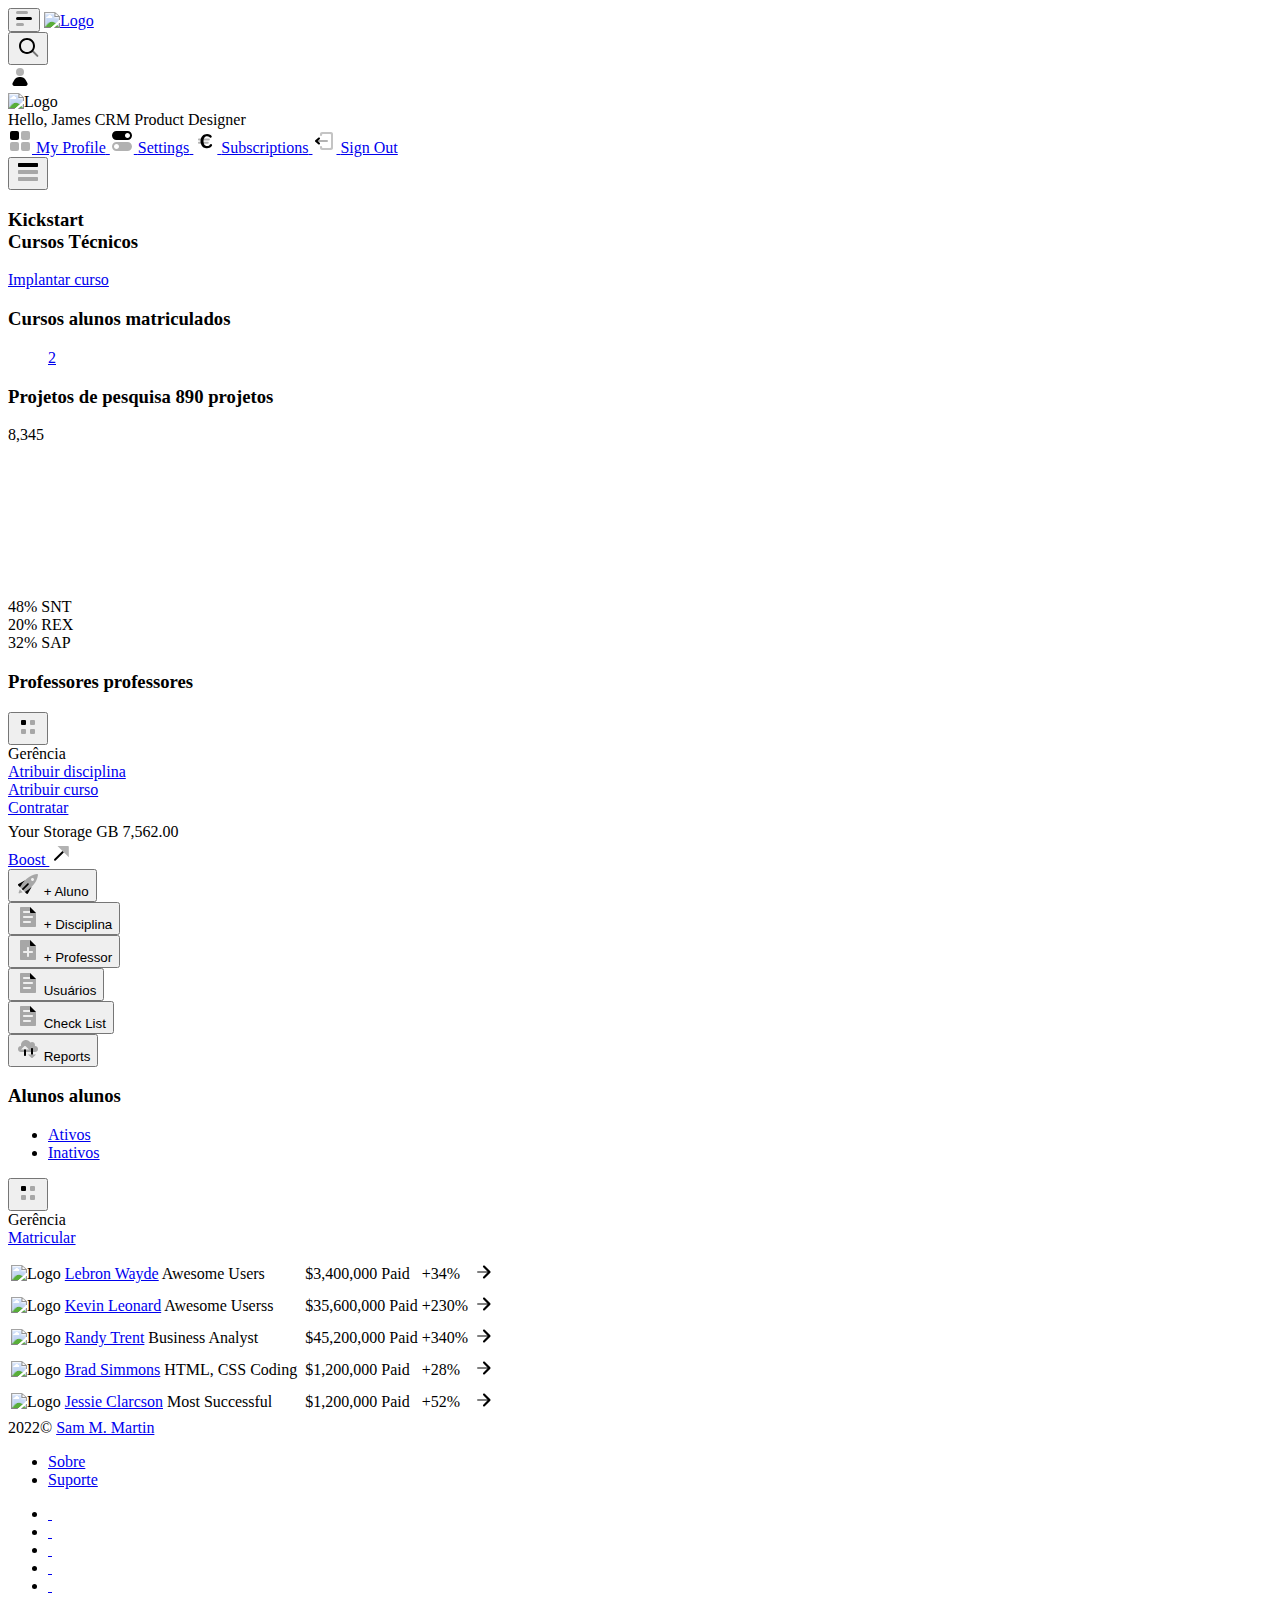
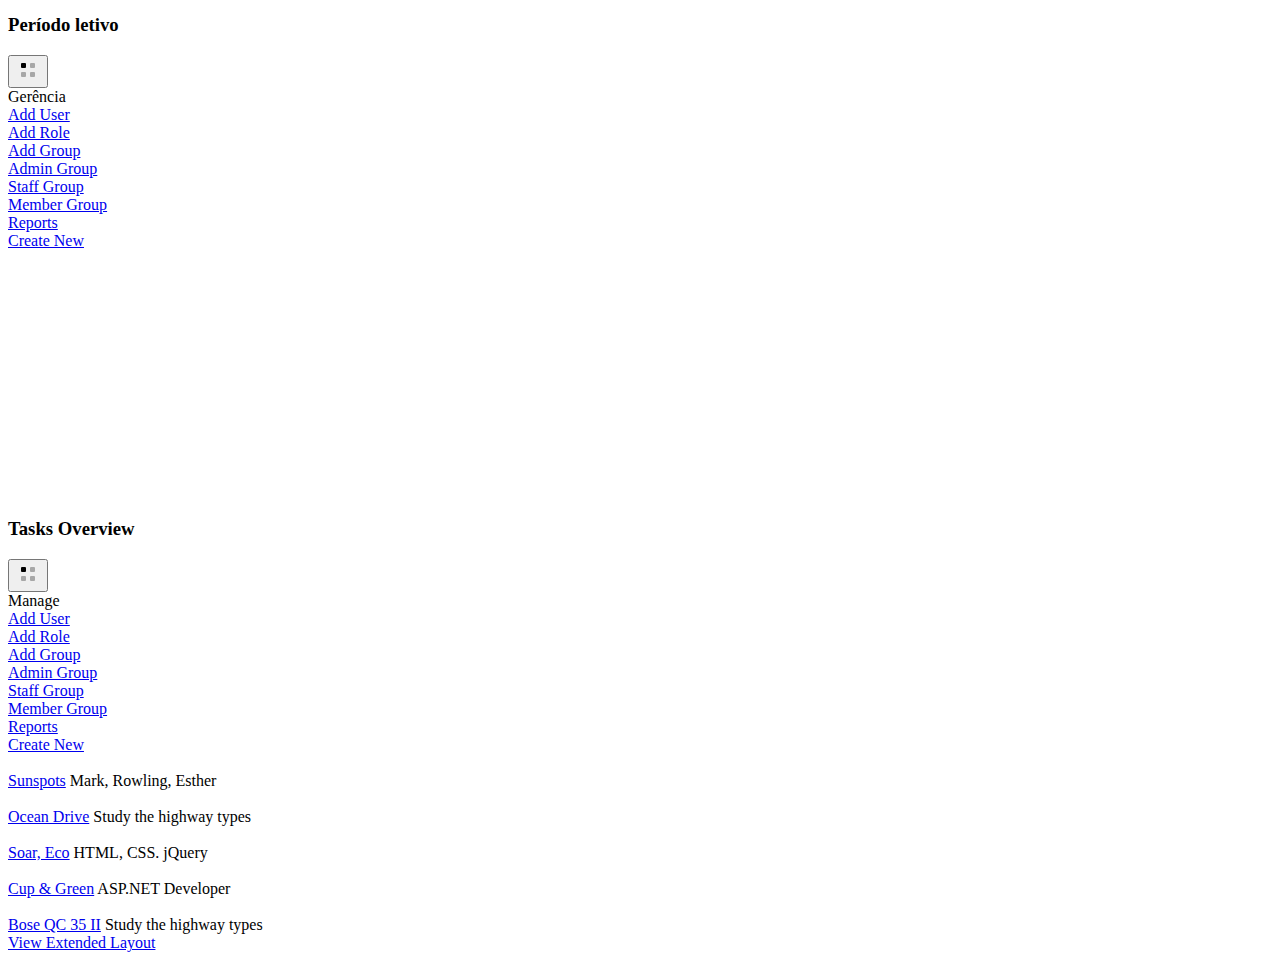
==== commit 23fa2244: "refactoring testes e correcao front" ====
--- a/src/main/resources/META-INF/resources/index.html
+++ b/src/main/resources/META-INF/resources/index.html
@@ -19,21 +19,26 @@
 
    <!--begin::Root-->
    <div class="d-flex flex-column flex-root">
+
       <!--begin::Page-->
       <div class="page d-flex flex-row flex-column-fluid">
+
          <!--begin::Wrapper-->
          <div class="wrapper d-flex flex-column flex-row-fluid" id="kt_wrapper">
+
             <!--begin::Header-->
             <div id="kt_header" class="header" data-kt-sticky="true" data-kt-sticky-name="header"
                data-kt-sticky-offset="{default: '200px', lg: '300px'}">
+
                <!--begin::Container-->
                <div class="container-xxl d-flex align-items-stretch justify-content-between">
+
                   <!--begin::Left-->
                   <div class="d-flex align-items-center">
+
                      <!--begin::Mega Menu Toggler-->
                      <button class="btn btn-icon btn-accent me-2 me-lg-6" id="kt_mega_menu_toggle"
                         data-bs-toggle="modal" data-bs-target="#kt_mega_menu_modal">
-                        <!--begin::Svg Icon | path: icons/duotune/general/gen059.svg-->
                         <span class="svg-icon svg-icon-3">
                            <svg xmlns="http://www.w3.org/2000/svg" width="16" height="15" viewBox="0 0 16 15"
                               fill="none">
@@ -43,6 +48,7 @@
                            </svg>
                         </span>
                      </button>
+
                      <!--begin::Logo-->
                      <a href="/index.html">
                         <img alt="Logo" src="/assets/media/logos/logo-default.svg" class="h-30px" />
@@ -51,10 +57,10 @@
 
                   <!--begin::Right-->
                   <div class="d-flex align-items-center">
+
                      <!--begin::Search-->
                      <button class="btn btn-icon btn-sm btn-active-bg-accent ms-1 ms-lg-6" data-bs-toggle="modal"
                         data-bs-target="#kt_header_search_modal" id="kt_header_search_toggle">
-                        <!--begin::Svg Icon | path: icons/duotune/general/gen021.svg-->
                         <span class="svg-icon svg-icon-1 svg-icon-dark">
                            <svg xmlns="http://www.w3.org/2000/svg" width="24" height="24" viewBox="0 0 24 24"
                               fill="none">
@@ -62,22 +68,6 @@
                                  transform="rotate(45 17.0365 15.1223)" fill="black" />
                               <path
                                  d="M11 19C6.55556 19 3 15.4444 3 11C3 6.55556 6.55556 3 11 3C15.4444 3 19 6.55556 19 11C19 15.4444 15.4444 19 11 19ZM11 5C7.53333 5 5 7.53333 5 11C5 14.4667 7.53333 17 11 17C14.4667 17 17 14.4667 17 11C17 7.53333 14.4667 5 11 5Z"
-                                 fill="black" />
-                           </svg>
-                        </span>
-                     </button>
-
-                     <!--begin::Message-->
-                     <button class="btn btn-icon btn-sm btn-active-bg-accent ms-1 ms-lg-6" id="kt_drawer_chat_toggle">
-                        <!--begin::Svg Icon | path: icons/duotune/communication/com003.svg-->
-                        <span class="svg-icon svg-icon-1 svg-icon-dark">
-                           <svg xmlns="http://www.w3.org/2000/svg" width="24" height="24" viewBox="0 0 24 24"
-                              fill="none">
-                              <path opacity="0.3"
-                                 d="M2 4V16C2 16.6 2.4 17 3 17H13L16.6 20.6C17.1 21.1 18 20.8 18 20V17H21C21.6 17 22 16.6 22 16V4C22 3.4 21.6 3 21 3H3C2.4 3 2 3.4 2 4Z"
-                                 fill="black" />
-                              <path
-                                 d="M18 9H6C5.4 9 5 8.6 5 8C5 7.4 5.4 7 6 7H18C18.6 7 19 7.4 19 8C19 8.6 18.6 9 18 9ZM16 12C16 11.4 15.6 11 15 11H6C5.4 11 5 11.4 5 12C5 12.6 5.4 13 6 13H15C15.6 13 16 12.6 16 12Z"
                                  fill="black" />
                            </svg>
                         </span>
@@ -191,139 +181,9 @@
                         </div>
                      </div>
 
-                     <!--begin::Notifications-->
-                     <div class="ms-1 ms-lg-6">
-                        <!--begin::Dropdown-->
-                        <button class="btn btn-icon btn-sm btn-light-danger fw-bolder pulse pulse-danger"
-                           data-kt-menu-trigger="click" data-kt-menu-placement="bottom-end" id="kt_activities_toggle">
-                           <span class="position-absolute fs-6">3</span>
-                           <span class="pulse-ring"></span>
-                        </button>
-                        <!--begin::Menu-->
-                        <div
-                           class="menu menu-sub menu-sub-dropdown menu-column menu-rounded fw-bold menu-title-gray-800 menu-hover-bg menu-state-title-primary w-250px w-md-300px"
-                           data-kt-menu="true">
-                           <div class="menu-item mx-3">
-                              <div class="menu-content fs-6 text-dark fw-bolder py-6">4 New Notifications
-                              </div>
-                           </div>
-                           <div class="separator mb-3"></div>
-                           <div class="menu-item mx-3">
-                              <a href="#" class="menu-link px-4 py-3">
-                                 <div class="symbol symbol-35px">
-                                    <span class="symbol-label bg-light-info">
-                                       <!--begin::Svg Icon | path: icons/duotune/abstract/abs027.svg-->
-                                       <span class="svg-icon svg-icon-3 svg-icon-info">
-                                          <svg xmlns="http://www.w3.org/2000/svg" width="24" height="24"
-                                             viewBox="0 0 24 24" fill="none">
-                                             <path opacity="0.3"
-                                                d="M21.25 18.525L13.05 21.825C12.35 22.125 11.65 22.125 10.95 21.825L2.75 18.525C1.75 18.125 1.75 16.725 2.75 16.325L4.04999 15.825L10.25 18.325C10.85 18.525 11.45 18.625 12.05 18.625C12.65 18.625 13.25 18.525 13.85 18.325L20.05 15.825L21.35 16.325C22.35 16.725 22.35 18.125 21.25 18.525ZM13.05 16.425L21.25 13.125C22.25 12.725 22.25 11.325 21.25 10.925L13.05 7.62502C12.35 7.32502 11.65 7.32502 10.95 7.62502L2.75 10.925C1.75 11.325 1.75 12.725 2.75 13.125L10.95 16.425C11.65 16.725 12.45 16.725 13.05 16.425Z"
-                                                fill="black" />
-                                             <path
-                                                d="M11.05 11.025L2.84998 7.725C1.84998 7.325 1.84998 5.925 2.84998 5.525L11.05 2.225C11.75 1.925 12.45 1.925 13.15 2.225L21.35 5.525C22.35 5.925 22.35 7.325 21.35 7.725L13.05 11.025C12.45 11.325 11.65 11.325 11.05 11.025Z"
-                                                fill="black" />
-                                          </svg>
-                                       </span>
-                                       <!--end::Svg Icon-->
-                                    </span>
-                                 </div>
-                                 <div class="ps-4">
-                                    <span class="menu-title fw-bold mb-1">New Uer Library Added</span>
-                                    <span class="text-muted fw-bold d-block fs-7">3 Hours ago</span>
-                                 </div>
-                              </a>
-                           </div>
-                           <div class="menu-item mx-3">
-                              <a href="#" class="menu-link px-4 py-3">
-                                 <div class="symbol symbol-35px">
-                                    <span class="symbol-label bg-light-warning">
-                                       <!--begin::Svg Icon | path: icons/duotune/communication/com004.svg-->
-                                       <span class="svg-icon svg-icon-3 svg-icon-warning">
-                                          <svg xmlns="http://www.w3.org/2000/svg" width="24" height="24"
-                                             viewBox="0 0 24 24" fill="none">
-                                             <path opacity="0.3"
-                                                d="M14 3V20H2V3C2 2.4 2.4 2 3 2H13C13.6 2 14 2.4 14 3ZM11 13V11C11 9.7 10.2 8.59995 9 8.19995V7C9 6.4 8.6 6 8 6C7.4 6 7 6.4 7 7V8.19995C5.8 8.59995 5 9.7 5 11V13C5 13.6 4.6 14 4 14V15C4 15.6 4.4 16 5 16H11C11.6 16 12 15.6 12 15V14C11.4 14 11 13.6 11 13Z"
-                                                fill="black" />
-                                             <path
-                                                d="M2 20H14V21C14 21.6 13.6 22 13 22H3C2.4 22 2 21.6 2 21V20ZM9 3V2H7V3C7 3.6 7.4 4 8 4C8.6 4 9 3.6 9 3ZM6.5 16C6.5 16.8 7.2 17.5 8 17.5C8.8 17.5 9.5 16.8 9.5 16H6.5ZM21.7 12C21.7 11.4 21.3 11 20.7 11H17.6C17 11 16.6 11.4 16.6 12C16.6 12.6 17 13 17.6 13H20.7C21.2 13 21.7 12.6 21.7 12ZM17 8C16.6 8 16.2 7.80002 16.1 7.40002C15.9 6.90002 16.1 6.29998 16.6 6.09998L19.1 5C19.6 4.8 20.2 5 20.4 5.5C20.6 6 20.4 6.60005 19.9 6.80005L17.4 7.90002C17.3 8.00002 17.1 8 17 8ZM19.5 19.1C19.4 19.1 19.2 19.1 19.1 19L16.6 17.9C16.1 17.7 15.9 17.1 16.1 16.6C16.3 16.1 16.9 15.9 17.4 16.1L19.9 17.2C20.4 17.4 20.6 18 20.4 18.5C20.2 18.9 19.9 19.1 19.5 19.1Z"
-                                                fill="black" />
-                                          </svg>
-                                       </span>
-                                       <!--end::Svg Icon-->
-                                    </span>
-                                 </div>
-                                 <div class="ps-4">
-                                    <span class="menu-title fw-bold mb-1">Clean Microphone</span>
-                                    <span class="text-muted fw-bold d-block fs-7">5 Hours ago</span>
-                                 </div>
-                              </a>
-                           </div>
-                           <div class="menu-item mx-3">
-                              <a href="#" class="menu-link px-4 py-3">
-                                 <div class="symbol symbol-35px">
-                                    <span class="symbol-label bg-light-primary">
-                                       <!--begin::Svg Icon | path: icons/duotune/communication/com012.svg-->
-                                       <span class="svg-icon svg-icon-3 svg-icon-primary">
-                                          <svg xmlns="http://www.w3.org/2000/svg" width="24" height="24"
-                                             viewBox="0 0 24 24" fill="none">
-                                             <path opacity="0.3"
-                                                d="M20 3H4C2.89543 3 2 3.89543 2 5V16C2 17.1046 2.89543 18 4 18H4.5C5.05228 18 5.5 18.4477 5.5 19V21.5052C5.5 22.1441 6.21212 22.5253 6.74376 22.1708L11.4885 19.0077C12.4741 18.3506 13.6321 18 14.8167 18H20C21.1046 18 22 17.1046 22 16V5C22 3.89543 21.1046 3 20 3Z"
-                                                fill="black" />
-                                             <rect x="6" y="12" width="7" height="2" rx="1" fill="black" />
-                                             <rect x="6" y="7" width="12" height="2" rx="1" fill="black" />
-                                          </svg>
-                                       </span>
-                                       <!--end::Svg Icon-->
-                                    </span>
-                                 </div>
-                                 <div class="ps-4">
-                                    <span class="menu-title fw-bold mb-1">Quick Chat Created</span>
-                                    <span class="text-muted fw-bold d-block fs-7">A Day ago</span>
-                                 </div>
-                              </a>
-                           </div>
-                           <div class="menu-item mx-3">
-                              <a href="#" class="menu-link px-4 py-3">
-                                 <div class="symbol symbol-35px">
-                                    <span class="symbol-label bg-light-danger">
-                                       <!--begin::Svg Icon | path: icons/duotune/coding/cod008.svg-->
-                                       <span class="svg-icon svg-icon-3 svg-icon-danger">
-                                          <svg xmlns="http://www.w3.org/2000/svg" width="24" height="24"
-                                             viewBox="0 0 24 24" fill="none">
-                                             <path
-                                                d="M11.2166 8.50002L10.5166 7.80007C10.1166 7.40007 10.1166 6.80005 10.5166 6.40005L13.4166 3.50002C15.5166 1.40002 18.9166 1.50005 20.8166 3.90005C22.5166 5.90005 22.2166 8.90007 20.3166 10.8001L17.5166 13.6C17.1166 14 16.5166 14 16.1166 13.6L15.4166 12.9C15.0166 12.5 15.0166 11.9 15.4166 11.5L18.3166 8.6C19.2166 7.7 19.1166 6.30002 18.0166 5.50002C17.2166 4.90002 16.0166 5.10007 15.3166 5.80007L12.4166 8.69997C12.2166 8.89997 11.6166 8.90002 11.2166 8.50002ZM11.2166 15.6L8.51659 18.3001C7.81659 19.0001 6.71658 19.2 5.81658 18.6C4.81658 17.9 4.71659 16.4 5.51659 15.5L8.31658 12.7C8.71658 12.3 8.71658 11.7001 8.31658 11.3001L7.6166 10.6C7.2166 10.2 6.6166 10.2 6.2166 10.6L3.6166 13.2C1.7166 15.1 1.4166 18.1 3.1166 20.1C5.0166 22.4 8.51659 22.5 10.5166 20.5L13.3166 17.7C13.7166 17.3 13.7166 16.7001 13.3166 16.3001L12.6166 15.6C12.3166 15.2 11.6166 15.2 11.2166 15.6Z"
-                                                fill="black" />
-                                             <path opacity="0.3"
-                                                d="M5.0166 9L2.81659 8.40002C2.31659 8.30002 2.0166 7.79995 2.1166 7.19995L2.31659 5.90002C2.41659 5.20002 3.21659 4.89995 3.81659 5.19995L6.0166 6.40002C6.4166 6.60002 6.6166 7.09998 6.5166 7.59998L6.31659 8.30005C6.11659 8.80005 5.5166 9.1 5.0166 9ZM8.41659 5.69995H8.6166C9.1166 5.69995 9.5166 5.30005 9.5166 4.80005L9.6166 3.09998C9.6166 2.49998 9.2166 2 8.5166 2H7.81659C7.21659 2 6.71659 2.59995 6.91659 3.19995L7.31659 4.90002C7.41659 5.40002 7.91659 5.69995 8.41659 5.69995ZM14.6166 18.2L15.1166 21.3C15.2166 21.8 15.7166 22.2 16.2166 22L17.6166 21.6C18.1166 21.4 18.4166 20.8 18.1166 20.3L16.7166 17.5C16.5166 17.1 16.1166 16.9 15.7166 17L15.2166 17.1C14.8166 17.3 14.5166 17.7 14.6166 18.2ZM18.4166 16.3L19.8166 17.2C20.2166 17.5 20.8166 17.3 21.0166 16.8L21.3166 15.9C21.5166 15.4 21.1166 14.8 20.5166 14.8H18.8166C18.0166 14.8 17.7166 15.9 18.4166 16.3Z"
-                                                fill="black" />
-                                          </svg>
-                                       </span>
-                                       <!--end::Svg Icon-->
-                                    </span>
-                                 </div>
-                                 <div class="ps-4">
-                                    <span class="menu-title fw-bold mb-1">32 New Attachements</span>
-                                    <span class="text-muted fw-bold d-block fs-7">2 Day ago</span>
-                                 </div>
-                              </a>
-                           </div>
-                           <div class="separator mt-3"></div>
-                           <div class="menu-item mx-2">
-                              <div class="menu-content py-5">
-                                 <a href="#" class="btn btn-primary fw-bolder me-2 px-5">Report</a>
-                                 <a href="#" class="btn btn-light fw-bolder px-5">Reset</a>
-                              </div>
-                           </div>
-                        </div>
-                        <!--end::Menu-->
-                        <!--end::Dropdown-->
-                     </div>
-
-
                      <!--begin::Sidebar Toggler-->
                      <button class="btn btn-icon btn-sm btn-active-bg-accent d-lg-none ms-1 ms-lg-6"
                         id="kt_sidebar_toggler">
-                        <!--begin::Svg Icon | path: icons/duotune/abstract/abs015.svg-->
                         <span class="svg-icon svg-icon-1 svg-icon-dark">
                            <svg xmlns="http://www.w3.org/2000/svg" width="24" height="24" viewBox="0 0 24 24"
                               fill="none">
@@ -342,11 +202,14 @@
 
             <!--begin::Main-->
             <div class="d-flex flex-column flex-column-fluid">
+
                <!--begin::Content-->
                <div class="content fs-6 d-flex flex-column-fluid" id="kt_content">
+
                   <!--begin::Container-->
                   <div class="container-xxl">
-                     <!--begin::Row-->
+
+                     <!--begin::Row - CURSOS-->
                      <div class="row g-0 g-xl-5 g-xxl-8">
                         <div class="col-xl-4">
                            <!--begin::Engage Widget 5-->
@@ -390,25 +253,17 @@
 
                               <!--begin::Body-->
                               <div class="card-body pt-2 pb-0 mt-n3">
-                                 <div class="table-responsive">
-                                    <table class="table table-borderless align-middle">
-                                       <thead>
-                                          <tr>
-                                             <th class="p-0 w-50px"></th>
-                                             <th class="p-0 min-w-200px"></th>
-                                             <th class="p-0 min-w-100px"></th>
-                                             <th class="p-0 min-w-40px"></th>
-                                          </tr>
-                                       </thead>
-                                       <tbody id="table_cursos"></tbody>
-                                    </table>
-                                 </div>
+                                 <div class="tab-content mt-4" id="myTabCursos"></div>
+
+                                 <ul class="pagination mb-4" id="cursos_pagination">
+                                    <a href="#kt_tab_pane_2" class="page-link">2</a>
+                                 </ul>
                               </div>
                            </div>
                         </div>
                      </div>
 
-                     <!--begin::Row-->
+                     <!--begin::Row - PROFESSORES-->
                      <div class="row g-0 g-xl-5 g-xxl-8">
                         <div class="col-xl-4">
                            <!--begin::Stats Widget 1-->
@@ -543,47 +398,174 @@
                         </div>
                      </div>
 
-                     <!--begin::Row-->
+                     <!--begin::Row - ALUNOS-->
                      <div class="row g-0 g-xl-5 g-xxl-8">
                         <div class="col-xl-4">
+
+                           <!--begin::Stats Widget 6-->
                            <div class="card card-stretch mb-5 mb-xxl-8">
-                              <!--begin::Header-->
-                              <div class="card-header align-items-center border-0 mt-5">
-                                 <h3 class="card-title align-items-start flex-column">
-                                    <span class="fw-bolder text-dark fs-3">Papers</span>
-                                    <span class="text-muted mt-2 fw-bold fs-6">890.344 artigos</span>
-                                 </h3>
-
-                              </div>
 
                               <!--begin::Body-->
-                              <div class="card-body pt-12">
-                                 <!--begin::Chart-->
-                                 <div
-                                    class="d-flex flex-center position-relative bgi-no-repeat bgi-size-contain bgi-position-x-center bgi-position-y-center h-175px"
-                                    style="background-image:url('/assets/media/svg/illustrations/bg-1.svg')">
-                                    <div class="fw-bolder fs-1 text-gray-800 position-absolute">8,345</div>
-                                    <canvas id="kt_stats_widget_2_chart"></canvas>
-                                 </div>
-
-                                 <!--begin::Items-->
-                                 <div class="d-flex justify-content-around pt-18">
-                                    <!--begin::Item-->
-                                    <div class="">
-                                       <span class="fw-bolder text-gray-800">48% SNT</span>
-                                       <span class="bg-info w-25px h-5px d-block rounded mt-1"></span>
-                                    </div>
-
-                                    <!--begin::Item-->
-                                    <div class="">
-                                       <span class="fw-bolder text-gray-800">20% REX</span>
-                                       <span class="bg-primary w-25px h-5px d-block rounded mt-1"></span>
-                                    </div>
-
-                                    <!--begin::Item-->
-                                    <div class="">
-                                       <span class="fw-bolder text-gray-800">32% SAP</span>
-                                       <span class="bg-warning w-25px h-5px d-block rounded mt-1"></span>
+                              <div class="card-body">
+
+                                 <!--begin::Top-->
+                                 <div class="d-flex bg-light-primary card-rounded flex-grow-1">
+
+                                    <!--begin::Section-->
+                                    <div class="py-10 ps-7">
+
+                                       <!--begin::Text-->
+                                       <div class="">
+                                          <span class="text-primary d-block mb-n1">Your Storage</span>
+                                          <span class="font-weight-light fs-1 text-gray-800">GB
+                                             <span class="fw-bolder fs-1 text-gray-800">7,562.00</span></span>
+                                       </div>
+
+                                       <a href="#" class="btn btn-primary btn-sm fw-bolder fs-6 ps-4 mt-6"
+                                          data-bs-toggle="modal" data-bs-target="#kt_modal_create_app">Boost
+                                          <span class="svg-icon svg-icon-3 me-0">
+                                             <svg xmlns="http://www.w3.org/2000/svg" width="24" height="24"
+                                                viewBox="0 0 24 24" fill="none">
+                                                <path
+                                                   d="M13.4 10L5.3 18.1C4.9 18.5 4.9 19.1 5.3 19.5C5.7 19.9 6.29999 19.9 6.69999 19.5L14.8 11.4L13.4 10Z"
+                                                   fill="black" />
+                                                <path opacity="0.3"
+                                                   d="M19.8 16.3L8.5 5H18.8C19.4 5 19.8 5.4 19.8 6V16.3Z"
+                                                   fill="black" />
+                                             </svg>
+                                          </span>
+                                       </a>
+                                    </div>
+
+                                    <!--begin::Pic-->
+                                    <div
+                                       class="position-relative bgi-no-repeat bgi-size-contain bgi-position-y-bottom bgi-position-x-end mt-6 flex-grow-1"
+                                       style="background-image:url('/assets/media/misc/illustration-1.png')">
+                                    </div>
+                                 </div>
+
+                                 <!--begin::Stats-->
+                                 <div class="pt-9">
+
+                                    <!--begin::Row-->
+                                    <div class="row">
+                                       <div class="col me-n2 mb-5">
+                                          <button type="button"
+                                             class="btn btn-outline btn-bg-light btn-color-gray-600 btn-active-light-primary border-dashed border-active border-primary px-6 py-7 text-start w-100 min-w-150px">
+                                             <span class="svg-icon svg-icon-2x ms-n1">
+                                                <svg xmlns="http://www.w3.org/2000/svg" width="24" height="24"
+                                                   viewBox="0 0 24 24" fill="none">
+                                                   <path opacity="0.3"
+                                                      d="M4.05424 15.1982C8.34524 7.76818 13.5782 3.26318 20.9282 2.01418C21.0729 1.98837 21.2216 1.99789 21.3618 2.04193C21.502 2.08597 21.6294 2.16323 21.7333 2.26712C21.8372 2.37101 21.9144 2.49846 21.9585 2.63863C22.0025 2.7788 22.012 2.92754 21.9862 3.07218C20.7372 10.4222 16.2322 15.6552 8.80224 19.9462L4.05424 15.1982ZM3.81924 17.3372L2.63324 20.4482C2.58427 20.5765 2.5735 20.7163 2.6022 20.8507C2.63091 20.9851 2.69788 21.1082 2.79503 21.2054C2.89218 21.3025 3.01536 21.3695 3.14972 21.3982C3.28408 21.4269 3.42387 21.4161 3.55224 21.3672L6.66524 20.1802L3.81924 17.3372ZM16.5002 5.99818C16.2036 5.99818 15.9136 6.08615 15.6669 6.25097C15.4202 6.41579 15.228 6.65006 15.1144 6.92415C15.0009 7.19824 14.9712 7.49984 15.0291 7.79081C15.0869 8.08178 15.2298 8.34906 15.4396 8.55884C15.6494 8.76862 15.9166 8.91148 16.2076 8.96935C16.4986 9.02723 16.8002 8.99753 17.0743 8.884C17.3484 8.77046 17.5826 8.5782 17.7474 8.33153C17.9123 8.08486 18.0002 7.79485 18.0002 7.49818C18.0002 7.10035 17.8422 6.71882 17.5609 6.43752C17.2796 6.15621 16.8981 5.99818 16.5002 5.99818Z"
+                                                      fill="black" />
+                                                   <path
+                                                      d="M4.05423 15.1982L2.24723 13.3912C2.15505 13.299 2.08547 13.1867 2.04395 13.0632C2.00243 12.9396 1.9901 12.8081 2.00793 12.679C2.02575 12.5498 2.07325 12.4266 2.14669 12.3189C2.22013 12.2112 2.31752 12.1219 2.43123 12.0582L9.15323 8.28918C7.17353 10.3717 5.4607 12.6926 4.05423 15.1982ZM8.80023 19.9442L10.6072 21.7512C10.6994 21.8434 10.8117 21.9129 10.9352 21.9545C11.0588 21.996 11.1903 22.0083 11.3195 21.9905C11.4486 21.9727 11.5718 21.9252 11.6795 21.8517C11.7872 21.7783 11.8765 21.6809 11.9402 21.5672L15.7092 14.8442C13.6269 16.8245 11.3061 18.5377 8.80023 19.9442ZM7.04023 18.1832L12.5832 12.6402C12.7381 12.4759 12.8228 12.2577 12.8195 12.032C12.8161 11.8063 12.725 11.5907 12.5653 11.4311C12.4057 11.2714 12.1901 11.1803 11.9644 11.1769C11.7387 11.1736 11.5205 11.2583 11.3562 11.4132L5.81323 16.9562L7.04023 18.1832Z"
+                                                      fill="black" />
+                                                </svg>
+                                             </span>
+                                             <span class="text-gray-800 fw-bolder fs-6 d-block pt-6">
+                                                + Aluno
+                                             </span>
+                                          </button>
+                                       </div>
+
+                                       <div class="col mb-5">
+                                          <button type="button"
+                                             class="btn btn-outline btn-bg-light btn-color-gray-600 btn-active-light-primary border-dashed border-active px-6 py-7 text-start w-100 min-w-150px">
+                                             <span class="svg-icon svg-icon-2x ms-n1">
+                                                <svg xmlns="http://www.w3.org/2000/svg" width="24" height="24"
+                                                   viewBox="0 0 24 24" fill="none">
+                                                   <path opacity="0.3"
+                                                      d="M19 22H5C4.4 22 4 21.6 4 21V3C4 2.4 4.4 2 5 2H14L20 8V21C20 21.6 19.6 22 19 22ZM15 17C15 16.4 14.6 16 14 16H8C7.4 16 7 16.4 7 17C7 17.6 7.4 18 8 18H14C14.6 18 15 17.6 15 17ZM17 12C17 11.4 16.6 11 16 11H8C7.4 11 7 11.4 7 12C7 12.6 7.4 13 8 13H16C16.6 13 17 12.6 17 12ZM17 7C17 6.4 16.6 6 16 6H8C7.4 6 7 6.4 7 7C7 7.6 7.4 8 8 8H16C16.6 8 17 7.6 17 7Z"
+                                                      fill="black" />
+                                                   <path d="M15 8H20L14 2V7C14 7.6 14.4 8 15 8Z" fill="black" />
+                                                </svg>
+                                             </span>
+                                             <span class="text-gray-800 fw-bolder fs-6 d-block pt-6">
+                                                + Disciplina
+                                             </span>
+                                          </button>
+                                       </div>
+                                    </div>
+
+                                    <!--begin::Row-->
+                                    <div class="row">
+                                       <div class="col me-n2 mb-5">
+                                          <button type="button"
+                                             class="btn btn-outline btn-bg-light btn-color-gray-600 btn-active-light-primary border-dashed border-active px-6 py-7 text-start w-100 min-w-150px">
+                                             <span class="svg-icon svg-icon-2x ms-n1">
+                                                <svg xmlns="http://www.w3.org/2000/svg" width="24" height="24"
+                                                   viewBox="0 0 24 24" fill="none">
+                                                   <path opacity="0.3"
+                                                      d="M19 22H5C4.4 22 4 21.6 4 21V3C4 2.4 4.4 2 5 2H14L20 8V21C20 21.6 19.6 22 19 22ZM16 13H13V10C13 9.4 12.6 9 12 9C11.4 9 11 9.4 11 10V13H8C7.4 13 7 13.4 7 14C7 14.6 7.4 15 8 15H11V18C11 18.6 11.4 19 12 19C12.6 19 13 18.6 13 18V15H16C16.6 15 17 14.6 17 14C17 13.4 16.6 13 16 13Z"
+                                                      fill="black" />
+                                                   <path d="M15 8H20L14 2V7C14 7.6 14.4 8 15 8Z" fill="black" />
+                                                </svg>
+                                             </span>
+                                             <span class="text-gray-800 fw-bolder fs-6 d-block pt-6">
+                                                + Professor
+                                             </span>
+                                          </button>
+                                       </div>
+
+                                       <div class="col mb-5">
+                                          <button type="button"
+                                             class="btn btn-outline btn-bg-light btn-color-gray-600 btn-active-light-primary border-dashed border-active px-6 py-7 text-start w-100 min-w-150px">
+                                             <span class="svg-icon svg-icon-2x ms-n1">
+                                                <svg xmlns="http://www.w3.org/2000/svg" width="24" height="24"
+                                                   viewBox="0 0 24 24" fill="none">
+                                                   <path opacity="0.3"
+                                                      d="M19 22H5C4.4 22 4 21.6 4 21V3C4 2.4 4.4 2 5 2H14L20 8V21C20 21.6 19.6 22 19 22ZM15 17C15 16.4 14.6 16 14 16H8C7.4 16 7 16.4 7 17C7 17.6 7.4 18 8 18H14C14.6 18 15 17.6 15 17ZM17 12C17 11.4 16.6 11 16 11H8C7.4 11 7 11.4 7 12C7 12.6 7.4 13 8 13H16C16.6 13 17 12.6 17 12ZM17 7C17 6.4 16.6 6 16 6H8C7.4 6 7 6.4 7 7C7 7.6 7.4 8 8 8H16C16.6 8 17 7.6 17 7Z"
+                                                      fill="black" />
+                                                   <path d="M15 8H20L14 2V7C14 7.6 14.4 8 15 8Z" fill="black" />
+                                                </svg>
+                                             </span>
+                                             <span class="text-gray-800 fw-bolder fs-6 d-block pt-6">
+                                                Usuários
+                                             </span>
+                                          </button>
+                                       </div>
+                                    </div>
+
+                                    <!--begin::Row-->
+                                    <div class="row">
+                                       <div class="col mb-5 me-n2">
+                                          <button type="button"
+                                             class="btn btn-outline btn-bg-light btn-color-gray-600 btn-active-light-primary border-dashed border-active px-6 py-7 text-start w-100 min-w-150px">
+                                             <span class="svg-icon svg-icon-2x ms-n1">
+                                                <svg xmlns="http://www.w3.org/2000/svg" width="24" height="24"
+                                                   viewBox="0 0 24 24" fill="none">
+                                                   <path opacity="0.3"
+                                                      d="M19 22H5C4.4 22 4 21.6 4 21V3C4 2.4 4.4 2 5 2H14L20 8V21C20 21.6 19.6 22 19 22ZM15 17C15 16.4 14.6 16 14 16H8C7.4 16 7 16.4 7 17C7 17.6 7.4 18 8 18H14C14.6 18 15 17.6 15 17ZM17 12C17 11.4 16.6 11 16 11H8C7.4 11 7 11.4 7 12C7 12.6 7.4 13 8 13H16C16.6 13 17 12.6 17 12ZM17 7C17 6.4 16.6 6 16 6H8C7.4 6 7 6.4 7 7C7 7.6 7.4 8 8 8H16C16.6 8 17 7.6 17 7Z"
+                                                      fill="black" />
+                                                   <path d="M15 8H20L14 2V7C14 7.6 14.4 8 15 8Z" fill="black" />
+                                                </svg>
+                                             </span>
+                                             <span class="text-gray-800 fw-bolder fs-6 d-block pt-6">Check List</span>
+                                          </button>
+                                       </div>
+                                       <div class="col mb-5">
+                                          <button type="button"
+                                             class="btn btn-outline btn-bg-light btn-color-gray-600 btn-active-light-primary border-dashed border-active px-6 py-7 text-start w-100 min-w-150px">
+                                             <span class="svg-icon svg-icon-2x ms-n1">
+                                                <svg xmlns="http://www.w3.org/2000/svg" width="24" height="24"
+                                                   viewBox="0 0 24 24" fill="none">
+                                                   <path opacity="0.3"
+                                                      d="M5 15C3.3 15 2 13.7 2 12C2 10.3 3.3 9 5 9H5.10001C5.00001 8.7 5 8.3 5 8C5 5.2 7.2 3 10 3C11.9 3 13.5 4 14.3 5.5C14.8 5.2 15.4 5 16 5C17.7 5 19 6.3 19 8C19 8.4 18.9 8.7 18.8 9C18.9 9 18.9 9 19 9C20.7 9 22 10.3 22 12C22 13.7 20.7 15 19 15H5ZM5 12.6H13L9.7 9.29999C9.3 8.89999 8.7 8.89999 8.3 9.29999L5 12.6Z"
+                                                      fill="black" />
+                                                   <path
+                                                      d="M17 17.4V12C17 11.4 16.6 11 16 11C15.4 11 15 11.4 15 12V17.4H17Z"
+                                                      fill="black" />
+                                                   <path opacity="0.3"
+                                                      d="M12 17.4H20L16.7 20.7C16.3 21.1 15.7 21.1 15.3 20.7L12 17.4Z"
+                                                      fill="black" />
+                                                   <path d="M8 12.6V18C8 18.6 8.4 19 9 19C9.6 19 10 18.6 10 18V12.6H8Z"
+                                                      fill="black" />
+                                                </svg>
+                                             </span>
+                                             <span class="text-gray-800 fw-bolder fs-6 d-block pt-6">Reports</span>
+                                          </button>
+                                       </div>
                                     </div>
                                  </div>
                               </div>
@@ -1281,7 +1263,19 @@
    <script src="/assets/js/custom/intro.js"></script>
    <!--begin::API Javascript-->
    <script src="https://cdn.jsdelivr.net/npm/axios/dist/axios.min.js"></script>
-   <script src="/assets/js/api/aluno.js"></script>
+   <script type="module" src="/assets/js/api/pagination.js"></script>
+   <script type="module" src="/assets/js/api/elements.js"></script>
+   <script type="module" src="/assets/js/api/aluno.js"></script>
+   <script>
+      $(document).on('click', '.page-link', function () {
+         let id = $(this).attr('href');
+         console.log(`id: ${id}`);
+         $("#myTabCursos").find('.active').removeClass("show").removeClass("active");
+         $("#cursos_pagination").find(".active").removeClass("active");
+         $(this).closest('li').addClass("active");
+         $(id).addClass("show").addClass("active");
+      });
+   </script>
 
 </body>
 
